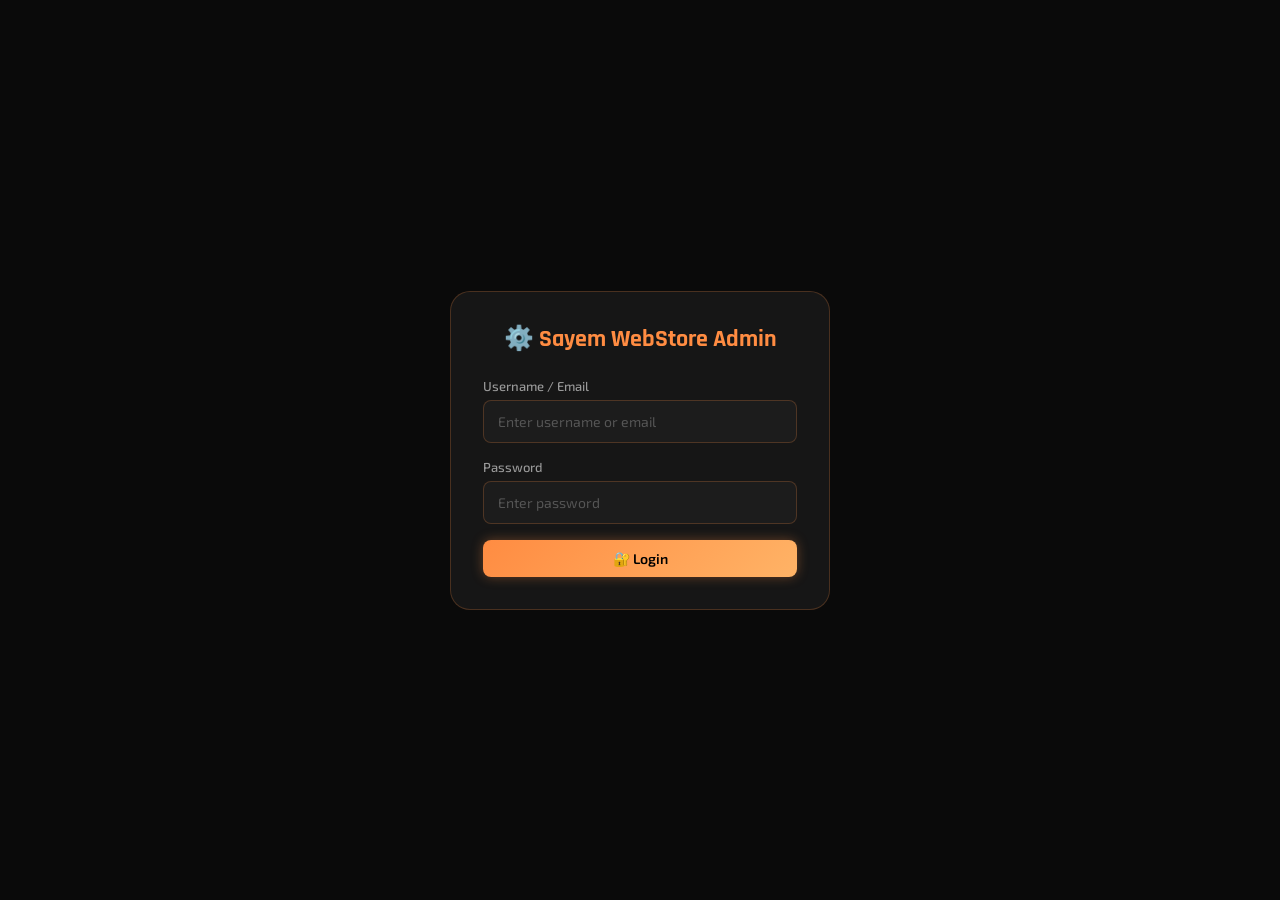
==== admin/index.html @ 760d83c1 "feat(admin): add app publish and featured controls plus metadata fields" ====
<!DOCTYPE html>
<html lang="en">
<head>
  <meta charset="UTF-8">
  <meta name="viewport" content="width=device-width, initial-scale=1.0, viewport-fit=cover">
  <title>Sayem WebStore • Admin Panel</title>
  <meta name="robots" content="noindex, nofollow">
  <link href="https://fonts.googleapis.com/css2?family=Rajdhani:wght@400;500;600;700&family=Exo+2:wght@300;400;500;600;700;800&display=swap" rel="stylesheet">
  <style>
    :root {
      --orange: #FF8C42; --orange-light: #FFB366; --orange-glow: rgba(255,140,66,0.35); --orange-dim: rgba(255,160,66,0.12);
      --black: #0a0a0a; --dark: #111111; --card: #161616; --card2: #1c1c1c; --border: rgba(255,140,66,0.22);
      --text: #f0f0f0; --text-dim: #999; --glass: rgba(255,255,255,0.04);
    }
    * { margin:0; padding:0; box-sizing:border-box; }
    body { font-family: 'Exo 2', sans-serif; background: var(--black); color: var(--text); min-height: 100vh; }
    .hidden { display: none !important; }
    .btn { display: inline-flex; align-items: center; justify-content: center; gap: 8px; padding: 10px 20px; border: none; border-radius: 8px; font-family: 'Exo 2', sans-serif; font-weight: 600; font-size: 14px; cursor: pointer; transition: all .25s ease; }
    .btn-primary { background: linear-gradient(135deg, var(--orange), var(--orange-light)); color: #000; box-shadow: 0 0 12px var(--orange-glow); }
    .btn-primary:hover { transform: translateY(-2px); }
    .btn-outline { background: transparent; color: var(--orange); border: 1.5px solid var(--orange); }
    .btn-outline:hover { background: var(--orange-dim); }
    .btn-danger { background: rgba(255,60,60,0.12); color: #ff6b6b; border: 1px solid rgba(255,60,60,0.3); }
    .btn-danger:hover { background: rgba(255,60,60,0.22); }
    .btn-warning { background: rgba(255,200,50,0.15); color: #ffc832; border: 1px solid rgba(255,200,50,0.35); }
    .btn-warning:hover { background: rgba(255,200,50,0.25); }
    .btn-success { background: rgba(34,197,94,0.15); color: #22c55e; border: 1px solid rgba(34,197,94,0.35); }
    .btn-success:hover { background: rgba(34,197,94,0.25); }
    .btn-sm { padding: 6px 12px; font-size: 12px; }
    .btn-xs { padding: 4px 10px; font-size: 11px; border-radius: 6px; }
    .input-group { display: flex; flex-direction: column; gap: 6px; margin-bottom: 16px; }
    .input-group label { font-size: 13px; color: var(--text-dim); font-weight: 500; }
    .input-group input, .input-group select, .input-group textarea {
      background: var(--card2); border: 1.5px solid var(--border); color: var(--text);
      padding: 12px 14px; border-radius: 8px; font-family: 'Exo 2', sans-serif; font-size: 14px;
      outline: none; width: 100%;
    }
    .input-group input::placeholder, .input-group textarea::placeholder { color: #555; }
    .input-group input:focus, .input-group select:focus, .input-group textarea:focus { border-color: var(--orange); }
    .input-group textarea { font-family: monospace; font-size: 12px; }
    #toast { position: fixed; bottom: 24px; left: 50%; transform: translateX(-50%) translateY(80px); background: var(--card); border: 1px solid var(--border); color: var(--text); padding: 12px 24px; border-radius: 99px; font-size: 14px; z-index: 9999; transition: all .3s ease; white-space: nowrap; pointer-events: none; }
    #toast.show { transform: translateX(-50%) translateY(0); }
    #toast.success { border-color: #4ade80; color: #4ade80; }
    #toast.error { border-color: #f87171; color: #f87171; }
    .header { position: sticky; top: 0; z-index: 100; background: rgba(10,10,10,0.85); backdrop-filter: blur(16px); border-bottom: 1px solid var(--border); padding: 0 20px; height: 60px; display: flex; align-items: center; justify-content: space-between; gap: 10px; }
    .header-logo { display: flex; align-items: center; gap: 10px; font-family: 'Rajdhani', sans-serif; font-size: 20px; font-weight: 700; color: var(--orange); }
    .header-actions { display: flex; gap: 8px; align-items: center; }
    .admin-container { max-width: 1200px; margin: 0 auto; padding: 20px 16px 60px; }
    .admin-header { background: linear-gradient(135deg, rgba(255,140,66,0.15), rgba(255,140,66,0.05)); border: 1px solid var(--border); border-radius: 12px; padding: 20px; margin-bottom: 20px; }
    .admin-stats { display: grid; grid-template-columns: repeat(4, minmax(0, 1fr)); gap: 12px; margin-top: 12px; }
    @media(max-width:900px){ .admin-stats { grid-template-columns: repeat(2, minmax(0, 1fr)); } }
    .stat-card { background: var(--card2); border-radius: 8px; padding: 12px 14px; text-align: center; min-width: 0; border: 1px solid transparent; }
    .stat-card.stat-highlight { border-color: var(--orange); background: linear-gradient(135deg, rgba(255,140,66,0.18), rgba(255,140,66,0.06)); }
    .stat-number { font-size: 24px; font-weight: 700; color: var(--orange); }
    .stat-label { font-size: 11px; color: var(--text-dim); }
    .admin-tabs { display: flex; gap: 6px; margin-bottom: 20px; flex-wrap: wrap; background: var(--card); padding: 6px; border-radius: 10px; border: 1px solid var(--border); }
    .admin-tab { padding: 8px 16px; background: transparent; border: none; color: var(--text-dim); border-radius: 8px; cursor: pointer; font-size: 13px; font-weight: 500; transition: all .2s; font-family: 'Exo 2', sans-serif; }
    .admin-tab.active { background: var(--orange); color: #000; }
    .admin-panel { display: none; }
    .admin-panel.active { display: block; }
    .dashboard-grid { display: grid; grid-template-columns: minmax(0, 1fr) minmax(0, 1fr); gap: 16px; }
    .dashboard-grid .span-2 { grid-column: 1 / -1; }
    @media(max-width:768px){ .dashboard-grid { grid-template-columns: 1fr; } }
    .dash-card { background: var(--card); border: 1px solid var(--border); border-radius: 12px; padding: 16px; }
    .dash-card-title { font-weight: 700; font-size: 14px; margin-bottom: 12px; display: flex; align-items: center; justify-content: space-between; color: var(--orange); flex-wrap: wrap; gap: 8px; }
    .visitor-list, .activity-list { display: flex; flex-direction: column; gap: 8px; max-height: 350px; overflow-y: auto; }
    .visitor-item, .activity-item { display: flex; align-items: center; justify-content: space-between; padding: 10px 12px; background: var(--card2); border-radius: 8px; border: 1px solid rgba(255,255,255,0.05); font-size: 13px; cursor: pointer; transition: all .2s; }
    .visitor-item:hover { background: var(--orange-dim); border-color: var(--orange); }
    .visitor-info, .activity-info { display: flex; align-items: center; gap: 8px; flex: 1; min-width: 0; flex-wrap: wrap; }
    .visitor-name { font-weight: 600; font-size: 13px; }
    .visitor-detail { color: var(--text-dim); font-size: 11px; }
    .visitor-time { font-size: 10px; color: var(--text-dim); white-space: nowrap; }
    .badge { padding: 2px 8px; border-radius: 10px; font-size: 10px; font-weight: 600; }
    .badge.user { background: var(--orange-dim); color: var(--orange); }
    .badge.guest { background: #333; color: #aaa; }
    .overlay { position: fixed; inset: 0; background: rgba(0,0,0,0.85); backdrop-filter: blur(8px); z-index: 500; display: flex; align-items: center; justify-content: center; padding: 20px; }
    .overlay.hidden { display: none !important; }
    .modal { background: var(--card); border: 1px solid var(--border); border-radius: 16px; padding: 28px; width: 100%; max-width: 650px; max-height: 90vh; overflow-y: auto; box-shadow: 0 4px 32px rgba(0,0,0,0.8); }
    .modal-header { display: flex; justify-content: space-between; align-items: center; margin-bottom: 20px; flex-wrap: wrap; gap: 10px; }
    .modal-title { font-family: 'Rajdhani', sans-serif; font-size: 20px; font-weight: 700; color: var(--orange); }
    .modal-close-btn { background: var(--glass); border: 1px solid rgba(255,255,255,0.08); color: var(--text-dim); width: 32px; height: 32px; border-radius: 50%; cursor: pointer; font-size: 16px; display: flex; align-items: center; justify-content: center; flex-shrink: 0; }
    .detail-row { display: flex; justify-content: space-between; padding: 8px 0; border-bottom: 1px solid rgba(255,255,255,0.05); font-size: 13px; }
    .detail-label { color: var(--text-dim); min-width: 120px; }
    .detail-value { font-weight: 500; text-align: right; word-break: break-all; }
    .history-timeline { position: relative; padding-left: 20px; }
    .history-timeline::before { content: ''; position: absolute; left: 6px; top: 0; bottom: 0; width: 2px; background: var(--border); }
    .history-item { position: relative; padding: 10px 0 10px 20px; border-bottom: 1px solid rgba(255,255,255,0.03); }
    .history-item::before { content: ''; position: absolute; left: -17px; top: 16px; width: 8px; height: 8px; border-radius: 50%; background: var(--orange); }
    .history-time { font-size: 11px; color: var(--orange); font-weight: 600; margin-bottom: 4px; }
    .history-details { display: flex; flex-wrap: wrap; gap: 6px; }
    .history-badge { font-size: 9px; padding: 2px 6px; border-radius: 4px; background: var(--card2); color: var(--text-dim); border: 1px solid rgba(255,255,255,0.05); }
    .confirm-overlay { position: fixed; inset: 0; background: rgba(0,0,0,0.9); z-index: 9999; display: flex; align-items: center; justify-content: center; padding: 20px; }
    .confirm-overlay.hidden { display: none !important; }
    .confirm-box { background: var(--card); border: 1px solid var(--border); border-radius: 16px; padding: 28px; max-width: 400px; width: 90%; text-align: center; }
    .spinner { width: 32px; height: 32px; border: 3px solid var(--border); border-top-color: var(--orange); border-radius: 50%; animation: spin .8s linear infinite; margin: 20px auto; }
    @keyframes spin { to { transform: rotate(360deg); } }
    .login-container { display: flex; align-items: center; justify-content: center; min-height: 100vh; padding: 20px; }
    .login-box { background: var(--card); border: 1px solid var(--border); border-radius: 20px; padding: 32px; width: 100%; max-width: 380px; }
    .login-logo { text-align: center; margin-bottom: 24px; font-family: 'Rajdhani', sans-serif; font-size: 24px; font-weight: 700; color: var(--orange); }
    ::-webkit-scrollbar { width: 4px; } ::-webkit-scrollbar-track { background: var(--dark); } ::-webkit-scrollbar-thumb { background: var(--orange); border-radius: 4px; }

    /* ---------- Ads Manager ---------- */
    .ad-card-admin { background: var(--card); border: 1px solid var(--border); border-radius: 12px; padding: 16px; margin-bottom: 12px; }
    .ad-card-head { display: flex; align-items: center; justify-content: space-between; gap: 10px; flex-wrap: wrap; }
    .ad-name { font-weight: 700; font-size: 15px; display: flex; align-items: center; gap: 8px; flex-wrap: wrap; }
    .ad-status { font-size: 10px; padding: 2px 10px; border-radius: 99px; font-weight: 700; }
    .ad-status.on { background: rgba(34,197,94,0.15); color: #22c55e; border: 1px solid rgba(34,197,94,0.35); }
    .ad-status.off { background: rgba(255,100,100,0.12); color: #f87171; border: 1px solid rgba(255,100,100,0.3); }
    .ad-meta { font-size: 11px; color: var(--text-dim); margin-top: 4px; }
    .ad-code-preview { background: var(--black); border: 1px solid rgba(255,255,255,0.07); border-radius: 8px; padding: 10px 12px; font-family: monospace; font-size: 11px; color: #7dd3a6; word-break: break-all; margin-top: 10px; max-height: 84px; overflow-y: auto; white-space: pre-wrap; }
    .ad-actions { display: flex; gap: 6px; flex-wrap: wrap; margin-top: 12px; }
    .slot-chips { display: flex; gap: 6px; flex-wrap: wrap; margin-top: 8px; }
    .slot-chip { font-size: 10px; padding: 3px 10px; border-radius: 99px; background: var(--orange-dim); color: var(--orange); border: 1px solid var(--border); font-weight: 600; }
    .slot-pick-grid { display: grid; grid-template-columns: repeat(2, minmax(0, 1fr)); gap: 8px; margin-bottom: 14px; }
    @media(max-width:640px){ .slot-pick-grid { grid-template-columns: 1fr; } }
    .slot-pick { display: flex; gap: 10px; align-items: flex-start; background: var(--card2); border: 1.5px solid var(--border); border-radius: 8px; padding: 10px 12px; cursor: pointer; transition: all .2s; }
    .slot-pick:hover { border-color: var(--orange); }
    .slot-pick input { margin-top: 3px; accent-color: var(--orange); width: 16px; height: 16px; flex-shrink: 0; }
    .slot-pick-name { font-size: 13px; font-weight: 600; }
    .slot-pick-desc { font-size: 11px; color: var(--text-dim); }
    .switch { position: relative; display: inline-block; width: 42px; height: 22px; flex-shrink: 0; }
    .switch input { opacity: 0; width: 0; height: 0; }
    .switch .track { position: absolute; cursor: pointer; inset: 0; background: #333; border: 1px solid rgba(255,255,255,0.12); border-radius: 99px; transition: .2s; }
    .switch .track::before { content: ''; position: absolute; width: 16px; height: 16px; left: 2px; top: 2px; background: #888; border-radius: 50%; transition: .2s; }
    .switch input:checked + .track { background: rgba(34,197,94,0.25); border-color: rgba(34,197,94,0.5); }
    .switch input:checked + .track::before { transform: translateX(20px); background: #22c55e; }
    .impressions-badge { font-size: 11px; color: var(--text); background: var(--card2); border: 1px solid var(--border); padding: 3px 10px; border-radius: 99px; font-weight: 700; }
    .impressions-badge b { color: var(--orange); }
    .slot-stats-grid { display: grid; grid-template-columns: repeat(auto-fill, minmax(min(150px, 100%), 1fr)); gap: 8px; }
    .slot-stat { background: var(--card2); border: 1px solid rgba(255,255,255,0.05); border-radius: 8px; padding: 8px 12px; font-size: 11px; color: var(--text-dim); }
    .slot-stat b { display: block; font-size: 16px; color: var(--orange); }
    .note-box { background: var(--card2); border: 1px dashed var(--border); border-radius: 8px; padding: 10px 14px; font-size: 12px; color: var(--text-dim); line-height: 1.6; }

    /* ===== v4.1 — Users table, traffic sources, acquisition details ===== */
    .user-filters { display:flex; gap:8px; flex-wrap:wrap; margin-bottom:14px; align-items:center; }
    .user-filters input, .user-filters select { min-width:0; max-width:100%; }
    .traffic-grid > * { min-width:0; overflow-x:auto; }
    .traffic-table { width:100%; border-collapse:collapse; }
    .user-row { min-width:0; }
    .user-row .src-badge, .user-row .campaign-badge, .user-row .user-name { max-width:100%; overflow:hidden; text-overflow:ellipsis; white-space:nowrap; }
    #genLinkOutput { overflow-wrap:anywhere; word-break:break-all; max-width:100%; }
    .acq-grid > div { min-width:0; overflow-wrap:anywhere; }
    input, select, textarea { min-width:0; max-width:100%; }
    .admin-tabs { overflow-x:auto; flex-wrap:nowrap; scrollbar-width:thin; }
    @media(max-width:640px){ .admin-tabs { flex-wrap:wrap; } }
    .user-filters input[type=text] { flex:1 1 220px; background:var(--card2); border:1.5px solid var(--border); color:var(--text); padding:9px 12px; border-radius:8px; font-family:'Exo 2',sans-serif; font-size:13px; outline:none; min-width:0; }
    .user-filters input[type=text]:focus { border-color:var(--orange); }
    .user-filters select { background:var(--card2); border:1.5px solid var(--border); color:var(--text); padding:9px 10px; border-radius:8px; font-size:13px; outline:none; max-width:200px; font-family:'Exo 2',sans-serif; }
    .user-filter-count { font-size:12px; color:var(--text-dim); width:100%; }
    .user-row { background:var(--card); border:1px solid var(--border); border-radius:8px; padding:12px; display:flex; align-items:center; gap:12px; margin-bottom:8px; flex-wrap:wrap; }
    .user-row-main { flex:1; min-width:180px; }
    .user-meta { font-size:11px; color:var(--text-dim); margin-top:4px; display:flex; gap:6px; flex-wrap:wrap; align-items:center; }
    .src-badge { display:inline-block; font-size:10px; padding:2px 8px; border-radius:99px; border:1px solid var(--border); background:var(--orange-dim); color:var(--orange); font-weight:600; }
    .src-badge.dim { background:var(--card2); color:var(--text-dim); border-color:rgba(255,255,255,0.08); }
    .traffic-head { display:flex; justify-content:space-between; align-items:center; gap:10px; flex-wrap:wrap; margin-bottom:16px; }
    .traffic-range { display:flex; gap:8px; align-items:center; flex-wrap:wrap; }
    .traffic-range select, .traffic-range input[type=date] { background:var(--card2); border:1.5px solid var(--border); color:var(--text); padding:8px 10px; border-radius:8px; font-size:13px; outline:none; font-family:'Exo 2',sans-serif; }
    .traffic-grid { display:grid; grid-template-columns:minmax(0,1fr) minmax(0,1fr); gap:14px; margin-top:14px; }
    @media(max-width:900px){ .traffic-grid { grid-template-columns:1fr; } }
    .traffic-table { width:100%; border-collapse:collapse; font-size:13px; }
    .traffic-table th { text-align:left; font-size:11px; color:var(--text-dim); font-weight:600; padding:6px 8px; border-bottom:1px solid var(--border); }
    .traffic-table td { padding:8px; border-bottom:1px solid rgba(255,255,255,0.05); }
    .traffic-row { cursor:pointer; }
    .traffic-row:hover td { background:var(--orange-dim); }
    .traffic-count { color:var(--orange); font-weight:700; text-align:right; }
    .traffic-empty { color:var(--text-dim); font-size:13px; padding:14px; text-align:center; }
    .acq-grid { display:grid; grid-template-columns:minmax(0,1fr) minmax(0,1fr); gap:8px; }
    @media(max-width:640px){ .acq-grid { grid-template-columns:1fr; } .user-filters select { max-width:none; flex:1 1 140px; } }
    .acq-item { background:var(--card2); border:1px solid var(--border); border-radius:8px; padding:8px 10px; min-width:0; }
    .acq-label { font-size:10px; color:var(--text-dim); text-transform:uppercase; letter-spacing:.4px; }
    .acq-value { font-size:13px; font-weight:600; margin-top:2px; word-break:break-word; }
    .section-sub { font-size:12px; color:var(--orange); font-weight:700; margin:16px 0 8px; text-transform:uppercase; letter-spacing:.4px; }
    .gen-output { background:var(--card2); border:1px solid var(--border); border-radius:8px; padding:10px; font-family:monospace; font-size:12px; word-break:break-all; color:#4ade80; min-height:38px; margin:10px 0; }
    .gen-grid { display:grid; grid-template-columns:minmax(0,1fr) minmax(0,1fr); gap:10px; }
    .form-cols-2 { display:grid; grid-template-columns:repeat(2, minmax(0,1fr)); gap:10px; }
    .form-cols-3 { display:grid; grid-template-columns:repeat(3, minmax(0,1fr)); gap:10px; }
    @media(max-width:640px){ .form-cols-2, .form-cols-3 { grid-template-columns:minmax(0,1fr); } }
    @media(max-width:640px){ .gen-grid { grid-template-columns:1fr; } }
    .gen-hint { font-size:11px; color:var(--text-dim); margin-top:4px; }
  </style>
</head>
<body>

<div id="toast"></div>

<!-- CONFIRMATION DIALOG -->
<div class="confirm-overlay hidden" id="confirmOverlay">
  <div class="confirm-box">
    <div style="font-size:40px;margin-bottom:10px;">⚠️</div>
    <div style="font-weight:700;font-size:16px;margin-bottom:6px;" id="confirmTitle">Confirm</div>
    <div style="color:var(--text-dim);font-size:13px;" id="confirmMsg">Are you sure?</div>
    <div style="display:flex;gap:10px;margin-top:20px;justify-content:center;">
      <button class="btn btn-outline btn-sm" id="btnConfirmCancel">Cancel</button>
      <button class="btn btn-danger btn-sm" id="confirmYesBtn">Yes, Delete</button>
    </div>
  </div>
</div>

<!-- LOGIN -->
<div id="loginPage" class="login-container">
  <div class="login-box">
    <div class="login-logo">⚙️ Sayem WebStore Admin</div>
    <div class="input-group">
      <label>Username / Email</label>
      <input type="text" id="adminUser" placeholder="Enter username or email">
    </div>
    <div class="input-group">
      <label>Password</label>
      <input type="password" id="adminPass" placeholder="Enter password" onkeydown="if(event.key==='Enter')doAdminLogin()">
    </div>
    <button class="btn btn-primary" style="width:100%;" id="btnLogin">🔐 Login</button>
  </div>
</div>

<!-- DASHBOARD -->
<div id="adminDashboard" style="display:none;">
  <header class="header">
    <div class="header-logo">⚙️ Sayem WebStore Admin</div>
    <div class="header-actions">
      <a class="btn btn-outline btn-sm" href="../" target="_blank" rel="noopener" style="text-decoration:none;">🌐 View Website</a>
      <button class="btn btn-outline btn-sm" id="btnLogout">🚪 Logout</button>
    </div>
  </header>
  <div class="admin-container">
    <div class="admin-header">
      <div style="font-family:'Rajdhani',sans-serif;font-size:20px;font-weight:700;">Dashboard</div>
      <div class="admin-stats">
        <div class="stat-card"><div class="stat-number" id="totalUsers">0</div><div class="stat-label">Users</div></div>
        <div class="stat-card"><div class="stat-number" id="totalApps">0</div><div class="stat-label">Apps</div></div>
        <div class="stat-card"><div class="stat-number" id="totalReports">0</div><div class="stat-label">Reports</div></div>
        <div class="stat-card"><div class="stat-number" id="totalVisitors">0</div><div class="stat-label">Visitors</div></div>
        <div class="stat-card"><div class="stat-number" id="totalDownloads">0</div><div class="stat-label">Downloads</div></div>
        <div class="stat-card"><div class="stat-number" id="totalReviews">0</div><div class="stat-label">Reviews</div></div>
        <div class="stat-card stat-highlight"><div class="stat-number" id="totalImpressions">0</div><div class="stat-label">🎯 Total Ad Impressions</div></div>
        <div class="stat-card"><div class="stat-number" id="todayImpressions">0</div><div class="stat-label">Impressions Today</div></div>
      </div>
    </div>

    <div class="admin-tabs" id="adminTabs">
      <button class="admin-tab active" data-panel="dashboard">📊 Dashboard</button>
      <button class="admin-tab" data-panel="addApp">➕ Add App</button>
      <button class="admin-tab" data-panel="appsList">📋 Apps</button>
      <button class="admin-tab" data-panel="usersList">👥 Users</button>
      <button class="admin-tab" data-panel="reportsPanel">📊 Reports</button>
      <button class="admin-tab" data-panel="trafficPanel">📈 Traffic Sources</button>
      <button class="admin-tab" data-panel="adsPanel">🎯 Ads Manager</button>
      <button class="admin-tab" data-panel="settings">⚙️ Settings</button>
    </div>

    <div class="admin-panel active" id="dashboard">
      <div class="dashboard-grid">
        <div class="dash-card">
          <div class="dash-card-title">
            <span>👥 Legacy device archive (read-only)</span>
            <button class="btn btn-warning btn-xs" id="btnClearAllVisitors">🗑 Clear All</button>
          </div>
          <div style="font-size:11px;color:var(--text-dim);padding:8px 10px;border:1px dashed var(--border);border-radius:8px;margin-bottom:10px;">
            ⚠️ Per-device visit tracking (IP, user-agent, hardware, battery) was <strong>discontinued</strong>. The rows below are legacy records collected before that change; identifying fields are hidden here. Use <strong>Clear All</strong> to purge them permanently. Live traffic insight is in the <strong>Traffic</strong> tab (anonymous aggregates only).
          </div>
          <div class="visitor-list" id="visitorListContainer"><div class="spinner"></div></div>
        </div>
        <div class="dash-card">
          <div class="dash-card-title">
            <span>📋 Activity Log</span>
            <div style="display:flex;gap:6px;flex-wrap:wrap;">
              <button class="btn btn-outline btn-xs" id="btnExportBackup">💾 Export Backup</button>
              <button class="btn btn-warning btn-xs" id="btnClearAllActivity">🗑 Clear All</button>
            </div>
          </div>
          <div class="activity-list" id="activityLogContainer"><div class="spinner"></div></div>
        </div>
        <div class="dash-card span-2">
          <div class="dash-card-title"><span>🎯 Ad Impressions — per ad</span><button class="btn btn-outline btn-xs" onclick="loadAdsPanel();showPanel('adsPanel');">Open Ads Manager →</button></div>
          <div id="adLeadersContainer"><div class="spinner"></div></div>
        </div>
      </div>
    </div>

    <div class="admin-panel" id="addApp">
      <div style="background:var(--card);border:1px solid var(--border);border-radius:12px;padding:18px;">
        <div style="font-weight:700;font-size:16px;margin-bottom:14px;">➕ Add App</div>
        <div class="form-cols-2">
          <div class="input-group" style="margin-bottom:10px;"><label>Name *</label><input id="aName" placeholder="App name"></div>
          <div class="input-group" style="margin-bottom:10px;"><label>Category</label>
            <select id="aCategory">
              <option>Social</option><option>Games</option><option>Tools</option>
              <option>Entertainment</option><option>Other</option>
            </select>
          </div>
        </div>
        <div class="form-cols-2">
          <div class="input-group" style="margin-bottom:10px;"><label>Icon (Emoji)</label><input id="aIcon" value="📱" placeholder="📱"></div>
          <div class="input-group" style="margin-bottom:10px;"><label>Image URL</label><input id="aImageUrl" placeholder="https://example.com/image.png"></div>
        </div>
        <div class="input-group" style="margin-bottom:10px;"><label>Download Type</label><select id="aDownloadType" disabled><option value="direct" selected>Direct Download</option></select><div style="font-size:10px;color:var(--text-dim);margin-top:3px;">APK files are hosted by you on GitHub; the raw URL below is the actual download source.</div></div>
        <div class="input-group" style="margin-bottom:10px;"><label>Download URL (GitHub Raw APK)</label><input id="aLink" placeholder="https://raw.githubusercontent.com/md0331400/Sayem-WebStore/main/apps/myapp.apk"><div style="font-size:10px;color:var(--text-dim);margin-top:3px;">Direct file URL (GitHub Raw APK). The browser downloads straight from this URL — no server proxy.</div></div>
        <div style="font-size:12px;color:var(--text-dim);margin-bottom:8px;font-weight:600;">📦 Version Info (optional — used for app update checking &amp; SEO)</div>
        <div class="form-cols-3">
          <div class="input-group" style="margin-bottom:10px;"><label>Version Name</label><input id="aVersionName" placeholder="2.5.1"></div>
          <div class="input-group" style="margin-bottom:10px;"><label>Version Code</label><input id="aVersionCode" type="number" min="0" step="1" placeholder="25"></div>
          <div class="input-group" style="margin-bottom:10px;"><label>Package Name</label><input id="aPackageName" placeholder="com.example.app"></div>
        </div>
        <div class="input-group" style="margin-bottom:10px;"><label>Description *</label><textarea id="aDesc" rows="2" placeholder="Describe the app..."></textarea></div>
        <div class="form-cols-2">
          <div class="input-group" style="margin-bottom:10px;"><label>Developer</label><input id="aDeveloper" placeholder="Developer / Publisher"></div>
          <div class="input-group" style="margin-bottom:10px;"><label>File Size</label><input id="aFileSize" placeholder="25 MB"></div>
          <div class="input-group" style="margin-bottom:10px;"><label>Minimum Android</label><input id="aMinAndroid" placeholder="Android 8.0+"></div>
          <div class="input-group" style="margin-bottom:10px;"><label>Changelog</label><input id="aChangelog" placeholder="What's new in this version?"></div>
        </div>
        <div style="display:flex;gap:16px;flex-wrap:wrap;margin:4px 0 14px;">
          <label style="display:flex;align-items:center;gap:7px;"><input id="aPublished" type="checkbox" checked> Published</label>
          <label style="display:flex;align-items:center;gap:7px;"><input id="aFeatured" type="checkbox"> Featured in hero</label>
        </div>
        <div style="font-size:12px;color:var(--text-dim);margin-bottom:8px;font-weight:600;">📸 App Screenshots (optional)</div>
        <div class="form-cols-2">
          <div class="input-group" style="margin-bottom:8px;"><label>Screenshot 1</label><input id="aScreen1" placeholder="https://..."></div>
          <div class="input-group" style="margin-bottom:8px;"><label>Screenshot 2</label><input id="aScreen2" placeholder="https://..."></div>
          <div class="input-group" style="margin-bottom:8px;"><label>Screenshot 3</label><input id="aScreen3" placeholder="https://..."></div>
          <div class="input-group" style="margin-bottom:8px;"><label>Screenshot 4</label><input id="aScreen4" placeholder="https://..."></div>
          <div class="input-group" style="margin-bottom:8px;"><label>Screenshot 5</label><input id="aScreen5" placeholder="https://..."></div>
        </div>
        <button class="btn btn-primary btn-sm" id="btnAddApp">➕ Add App</button>
      </div>
    </div>

    <div class="admin-panel" id="appsList">
      <div style="font-weight:700;font-size:18px;margin-bottom:16px;">📋 Apps</div>
      <div id="adminAppsList"><div class="spinner"></div></div>
    </div>

    <div class="admin-panel" id="usersList">
      <div style="font-weight:700;font-size:18px;margin-bottom:16px;">👥 Users</div>
      <div class="user-filters">
        <input type="text" id="userSearchInput" placeholder="🔍 Search name, email, phone, source, campaign..." aria-label="Search users">
        <select id="userSourceFilter" aria-label="Filter by source">
          <option value="">All Sources</option>
          <optgroup label="Named sources">
            <option value="Google">Google</option>
            <option value="Facebook">Facebook</option>
            <option value="Instagram">Instagram</option>
            <option value="TikTok">TikTok</option>
            <option value="YouTube">YouTube</option>
            <option value="Telegram">Telegram</option>
            <option value="WhatsApp">WhatsApp</option>
            <option value="Messenger">Messenger</option>
          </optgroup>
          <optgroup label="Source types">
            <option value="Search">Search</option>
            <option value="Social">Social</option>
            <option value="Messaging">Messaging</option>
            <option value="Referral">Referral</option>
            <option value="Direct">Direct</option>
            <option value="Other">Other</option>
            <option value="Unknown">Unknown</option>
          </optgroup>
          <option value="__custom__">Other external domains</option>
          <option value="__none__">No data (legacy users)</option>
        </select>
        <select id="userCampaignFilter" aria-label="Filter by campaign"><option value="">All Campaigns</option></select>
        <button class="btn btn-outline btn-xs" id="btnClearUserFilters">✕ Clear</button>
        <span class="user-filter-count" id="userFilterCount"></span>
      </div>
      <div id="adminUsersList"><div class="spinner"></div></div>
    </div>

    <div class="admin-panel" id="reportsPanel">
      <div style="font-weight:700;font-size:18px;margin-bottom:16px;">📊 Reports</div>
      <div id="adminReportsList"><div class="spinner"></div></div>
    </div>

    <!-- ============ TRAFFIC SOURCES (signup attribution analytics) ============ -->
    <div class="admin-panel" id="trafficPanel">
      <div class="traffic-head">
        <div style="font-weight:700;font-size:18px;">📈 Traffic Sources</div>
        <div class="traffic-range">
          <select id="trafficRangeSelect" aria-label="Date range">
            <option value="all">All Time</option>
            <option value="today">Today</option>
            <option value="yesterday">Yesterday</option>
            <option value="7d">Last 7 Days</option>
            <option value="30d" selected>Last 30 Days</option>
            <option value="month">This Month</option>
            <option value="custom">Custom Range</option>
          </select>
          <input type="date" id="trafficFrom" class="hidden" aria-label="From date">
          <input type="date" id="trafficTo" class="hidden" aria-label="To date">
        </div>
      </div>
      <div class="admin-stats" id="trafficStatsGrid"><div class="traffic-empty">Loading…</div></div>
      <div class="traffic-grid">
        <div class="dash-card">
          <div class="dash-card-title"><span>🌐 Signups by Source</span><span style="font-size:11px;color:var(--text-dim);font-weight:400;">click a row → view users</span></div>
          <div id="trafficSourceTable"><div class="spinner"></div></div>
        </div>
        <div class="dash-card">
          <div class="dash-card-title"><span>🎯 Signups by Campaign (utm_campaign)</span></div>
          <div id="trafficCampaignTable"><div class="spinner"></div></div>
        </div>
        <div class="dash-card">
          <div class="dash-card-title"><span>🗣️ "How did you hear about us?" answers</span></div>
          <div id="trafficAnswerTable"><div class="spinner"></div></div>
        </div>
        <div class="dash-card">
          <div class="dash-card-title"><span>📊 Visitor → Signup conversion</span><span style="font-size:11px;color:var(--text-dim);font-weight:400;">anonymous aggregate sessions · no identities</span></div>
          <div id="trafficConvTable"><div class="spinner"></div></div>
        </div>
        <div class="dash-card">
          <div class="dash-card-title"><span>🛬 Landing pages (aggregate visits)</span></div>
          <div id="trafficLandingTable"><div class="spinner"></div></div>
        </div>
        <div class="dash-card">
          <div class="dash-card-title"><span>🔗 Campaign Link Generator</span></div>
          <div class="input-group" style="margin-bottom:10px;"><label>Destination (path on Sayem WebStore)</label><input id="genDest" value="/" placeholder="/ or /apps or /app/some-app"><div class="gen-hint">Relative paths only — links always point to https://sayemwebstore.vercel.app</div></div>
          <div class="gen-grid">
            <div class="input-group" style="margin-bottom:10px;"><label>utm_source *</label><input id="genSource" placeholder="facebook"></div>
            <div class="input-group" style="margin-bottom:10px;"><label>utm_medium</label><input id="genMedium" placeholder="social"></div>
            <div class="input-group" style="margin-bottom:10px;"><label>utm_campaign</label><input id="genCampaign" placeholder="app_launch"></div>
            <div class="input-group" style="margin-bottom:10px;"><label>utm_content</label><input id="genContent" placeholder="hero_banner"></div>
            <div class="input-group" style="margin-bottom:10px;"><label>utm_term</label><input id="genTerm" placeholder="free apps"></div>
          </div>
          <div class="gen-output" id="genLinkOutput">Fill utm_source to generate a tracking link…</div>
          <div style="display:flex;gap:8px;flex-wrap:wrap;">
            <button class="btn btn-outline btn-sm" id="btnGenerateCampaignLink">🔗 Generate</button>
            <button class="btn btn-primary btn-sm" id="btnCopyCampaignLink">📋 Copy</button>
          </div>
        </div>
      </div>
    </div>

    <!-- ============ ADS MANAGER ============ -->
    <div class="admin-panel" id="adsPanel">
      <div style="font-weight:700;font-size:18px;margin-bottom:16px;">🎯 Ads Manager</div>

      <div class="dash-card" style="margin-bottom:16px;">
        <div class="dash-card-title"><span>📈 Impressions Overview</span>
          <button class="btn btn-outline btn-xs" id="btnRefreshAds">🔄 Refresh</button>
        </div>
        <div class="admin-stats" style="margin-top:0;">
          <div class="stat-card stat-highlight"><div class="stat-number" id="adsTotalImpressions">0</div><div class="stat-label">Total Impressions</div></div>
          <div class="stat-card"><div class="stat-number" id="adsTodayImpressions">0</div><div class="stat-label">Today</div></div>
          <div class="stat-card"><div class="stat-number" id="adsActiveCount">0</div><div class="stat-label">Active Ads</div></div>
        </div>
        <div style="margin-top:14px;">
          <div style="font-size:12px;color:var(--text-dim);font-weight:600;margin-bottom:8px;">📍 Impressions per placement</div>
          <div class="slot-stats-grid" id="slotStatsGrid"></div>
        </div>
      </div>

      <div class="dash-card" style="margin-bottom:16px;">
        <div class="dash-card-title"><span>⚙️ Placement Rules</span></div>
        <div style="display:flex;gap:12px;align-items:flex-end;flex-wrap:wrap;">
          <div class="input-group" style="margin-bottom:0;max-width:280px;">
            <label>Max ads per slot (এক জায়গায় সর্বোচ্চ কতগুলো ad বসবে)</label>
            <select id="maxPerSlotSelect">
              <option value="1">1 ad per slot</option>
              <option value="2" selected>2 ads per slot</option>
              <option value="3">3 ads per slot</option>
            </select>
          </div>
          <button class="btn btn-primary btn-sm" id="btnSaveMaxPerSlot" style="margin-bottom:2px;">💾 Save Rule</button>
        </div>
      </div>

      <div class="dash-card" style="margin-bottom:16px;">
        <div class="dash-card-title"><span>➕ Add New Ad</span></div>
        <div class="input-group"><label>Ad Name (শুধু আপনার চেনার জন্য)</label><input id="newAdName" placeholder="e.g. Social Bar / Banner 728x90"></div>
        <div class="input-group">
          <label>Ad Code (ad network এর দেওয়া full code এখানে paste করুন)</label>
          <textarea id="newAdCode" rows="4" placeholder="&lt;script src=&quot;https://example.com/ad.js&quot;&gt;&lt;/script&gt;"></textarea>
        </div>
        <div style="font-size:12px;color:var(--text-dim);font-weight:600;margin-bottom:8px;">📍 কোথায় কোথায় এই ad বসবে — placements সিলেক্ট করুন:</div>
        <div class="slot-pick-grid" id="newAdSlots"></div>
        <button class="btn btn-primary btn-sm" id="btnAddAd">➕ Add Ad</button>
      </div>

      <div class="note-box" style="margin-bottom:16px;">
        💡 <b>Tips:</b> প্রতিটি ad এর পাশে switch দিয়ে চাইলে ad টা temporarily off রাখতে পারবেন (delete না করেই)।
        <b>Floating / Social Bar</b> placement টা পুরো website এ চলে — social bar, popunder বা sticky ad এর জন্য।
        Code change করলে ✏️ Edit এ click করুন। সব পরিবর্তন website এ সাথে সাথে live হয়ে যায়।
      </div>

      <div style="font-weight:700;font-size:15px;margin-bottom:10px;">📋 Your Ads</div>
      <div id="adminAdsList"><div class="spinner"></div></div>
    </div>

    <!-- ============ SETTINGS ============ -->
    <div class="admin-panel" id="settings">
      <div style="background:var(--card);border:1px solid var(--border);border-radius:12px;padding:24px;margin-bottom:20px;">
        <div style="font-weight:700;font-size:18px;margin-bottom:16px;">🔐 Admin Credentials</div>
        <div class="input-group"><label>Current Password</label><input type="password" id="currentAdminPass" placeholder="Enter current password"></div>
        <div class="input-group"><label>New Username</label><input id="newAdminUser" placeholder="Leave blank to keep current"></div>
        <div class="input-group"><label>New Password</label><input type="password" id="newAdminPass" placeholder="Leave blank to keep current"></div>
        <button class="btn btn-primary" id="btnUpdateAdmin">Update Credentials</button>
      </div>

      <div style="background:var(--card);border:1px solid var(--border);border-radius:12px;padding:24px;margin-bottom:20px;">
        <div style="font-weight:700;font-size:18px;margin-bottom:16px;">🌐 Website Settings</div>
        <div class="input-group"><label>Website Name</label><input id="websiteNameInput" value="Sayem WebStore" placeholder="Sayem WebStore"></div>
        <div class="input-group">
          <label>Website Logo Image URL</label>
          <input id="logoUrlInput" placeholder="https://example.com/logo.png" type="url">
          <div id="logoPreviewWrap" style="display:none;margin-top:8px;"><img id="logoPreview" style="max-width:72px;max-height:72px;border-radius:12px;border:1px solid var(--border);" src="" alt="Logo Preview"></div>
        </div>
        <button class="btn btn-primary" id="btnSaveSettings">💾 Save Settings</button>
      </div>

      <div style="background:var(--card);border:1px solid var(--border);border-radius:12px;padding:24px;">
        <div style="font-weight:700;font-size:18px;margin-bottom:10px;">📲 App Download</div>
        <div class="note-box">
          ✅ Website টা এখন সম্পূর্ণ <b>PWA</b> — user রা browser থেকেই "Install App" করে নিতে পারে।
          আলাদা APK download system remove করে দেওয়া হয়েছে, তাই এখানে আর কোনো APK link section নেই।
        </div>
      </div>
    </div>
  </div>
</div>

<!-- USER DETAIL MODAL -->
<div class="overlay hidden" id="userDetailOverlay">
  <div class="modal" style="max-width:700px;">
    <div class="modal-header">
      <span class="modal-title">👤 User Details</span>
      <button class="modal-close-btn" data-close="userDetailOverlay">✕</button>
    </div>
    <div id="userDetailContent"><div class="spinner"></div></div>
  </div>
</div>

<!-- EDIT APP MODAL -->
<div class="overlay hidden" id="editAppOverlay">
  <div class="modal">
    <div class="modal-header">
      <span class="modal-title">✏️ Edit App</span>
      <button class="modal-close-btn" data-close="editAppOverlay">✕</button>
    </div>
    <div id="editAppContent"></div>
  </div>
</div>

<!-- EDIT AD MODAL -->
<div class="overlay hidden" id="editAdOverlay">
  <div class="modal">
    <div class="modal-header">
      <span class="modal-title">✏️ Edit Ad</span>
      <button class="modal-close-btn" data-close="editAdOverlay">✕</button>
    </div>
    <div id="editAdContent"></div>
  </div>
</div>

<!-- VISITOR DETAIL MODAL -->
<div class="overlay hidden" id="visitorDetailOverlay">
  <div class="modal" style="max-width:700px;">
    <div class="modal-header">
      <span class="modal-title">👤 Visitor Details</span>
      <div style="display:flex;gap:6px;flex-wrap:wrap;">
        <button class="btn btn-warning btn-xs" id="btnClearHistory">🗑 Clear History</button>
        <button class="btn btn-danger btn-xs" id="btnDeleteVisitor">❌ Delete</button>
        <button class="modal-close-btn" data-close="visitorDetailOverlay">✕</button>
      </div>
    </div>
    <div id="visitorDetailContent"><div class="spinner"></div></div>
  </div>
</div>

<script type="module">
import{initializeApp}from"https://www.gstatic.com/firebasejs/10.12.0/firebase-app.js";
import{getDatabase,ref,push,set,get,remove,update}from"https://www.gstatic.com/firebasejs/10.12.0/firebase-database.js";
import{getAuth,createUserWithEmailAndPassword,signInWithEmailAndPassword,onAuthStateChanged,signOut}from"https://www.gstatic.com/firebasejs/10.12.0/firebase-auth.js";
const firebaseConfig={
  apiKey:"AIzaSyDo4VtvFjkHK_qPKw_8OvjWB3DF93m0_vE",
  authDomain:"samva-app-store.firebaseapp.com",
  databaseURL:"https://samva-app-store-default-rtdb.asia-southeast1.firebasedatabase.app",
  projectId:"samva-app-store",
  storageBucket:"samva-app-store.firebasestorage.app",
  messagingSenderId:"42570449631",
  appId:"1:42570449631:web:0c81be27dc888a97db9f6a"
};
const app=initializeApp(firebaseConfig);
const db=getDatabase(app);const auth=getAuth(app);
window._db=db;window._auth=auth;window._ref=ref;window._push=push;window._set=set;window._get=get;window._remove=remove;window._update=update;
window.dispatchEvent(new Event('firebaseReady'));
</script>

<script>
// ============ STATE ============
let firebaseReady = false, currentAdminKey = null, allVisitorsData = [], currentVisitorKey = null;
let confirmCallback = null;
let cachedAds = [], cachedAdStats = {};
let allUsersCache = null;
let analyticsCache = undefined;                     // [{key, ...user}] — single fetch reused by Users + Traffic
let userFilters = { q: '', source: '', campaign: '' };
let trafficRange = '30d';
let currentDetailUserKey = null;
const SITE_ORIGIN = 'https://sayemwebstore.vercel.app';

// ============ AD PLACEMENT MAP ============
const AD_SLOTS = [
  { id: 'home_top',      name: '🏠 Home · Top',            desc: 'Featured banner এর ঠিক নিচে' },
  { id: 'home_mid',      name: '🏠 Home · Middle',         desc: 'Featured Picks ও All Apps এর মাঝে' },
  { id: 'home_bottom',   name: '🏠 Home · Bottom',         desc: 'Footer এর ঠিক উপরে' },
  { id: 'games_top',     name: '🎮 Games Page · Top',      desc: 'Games পেজের শুরুতে' },
  { id: 'apps_top',      name: '📱 Apps Page · Top',       desc: 'Apps পেজের শুরুতে' },
  { id: 'detail_bottom', name: '📄 App Details · Bottom',  desc: 'App details পেজের একদম নিচে' },
  { id: 'floating',      name: '🎈 Floating / Social Bar', desc: 'পুরো সাইটে চলে — social bar / sticky / popunder এর জন্য' }
];

// পূর্বের hard-coded social bar ad — প্রথমবার Ads Manager খুললে এটা auto-seed হয়ে যাবে
const DEFAULT_AD = {
  name: 'Social Bar (effectivecpmnetwork)',
  code: '<script src="https://pl30953956.effectivecpmnetwork.com/6b/e0/7d/6be07d26bb1585e42fa3eafbebc5a187.js"><\/script>',
  placements: ['floating'],
  enabled: true
};

// ============ HELPERS ============
function toast(m, t = 'info') {
  const e = document.getElementById('toast');
  if (!e) return;
  e.textContent = m; e.className = 'show ' + t;
  clearTimeout(e._timeout);
  e._timeout = setTimeout(() => { if (e) e.className = ''; }, 2800);
}
function esc(s) {
  if (s === null || s === undefined) return '';
  return String(s)
    .replace(/&/g, '&amp;').replace(/</g, '&lt;').replace(/>/g, '&gt;')
    .replace(/"/g, '&quot;').replace(/'/g, '&#39;');
}
function formatNum(n) {
  n = Number(n) || 0;
  if (n >= 1e6) return (n / 1e6).toFixed(1) + 'M';
  if (n >= 1e3) return (n / 1e3).toFixed(1) + 'K';
  return String(n);
}
function getLocalDayKey() {
  const d = new Date();
  const pad = n => String(n).padStart(2, '0');
  return `${d.getFullYear()}${pad(d.getMonth() + 1)}${pad(d.getDate())}`;
}
function slotLabel(id) {
  const s = AD_SLOTS.find(x => x.id === id);
  return s ? s.name : id;
}

// ============ CONFIRM DIALOG ============
function showConfirm(title, msg, cb) {
  document.getElementById('confirmTitle').textContent = title;
  document.getElementById('confirmMsg').textContent = msg;
  confirmCallback = cb;
  document.getElementById('confirmOverlay').classList.remove('hidden');
}
function closeConfirm() {
  document.getElementById('confirmOverlay').classList.add('hidden');
  confirmCallback = null;
}
function executeConfirm() {
  if (confirmCallback) {
    const cb = confirmCallback;
    confirmCallback = null;
    closeConfirm();
    cb();
  }
}

// ============ MODAL ============
function closeModal(id) {
  const el = document.getElementById(id);
  if (el) el.classList.add('hidden');
}

// ============ ACTIVITY LOG ============
async function logActivity(action, detail = '') {
  if (!firebaseReady || !currentAdminKey) return;
  try {
    const newRef = window._push(window._ref(window._db, 'adminActivity'));
    await window._set(newRef, {
      action, detail, timestamp: Date.now(), adminKey: currentAdminKey
    });
    loadActivity();
  } catch (e) { console.error('Activity log error:', e); }
}

// ============ EVENT DELEGATION ============
document.addEventListener('click', function (e) {
  const target = e.target;
  const id = target.id;

  if (id === 'btnConfirmCancel' || target.closest('#btnConfirmCancel')) { closeConfirm(); return; }
  if (id === 'confirmYesBtn' || target.closest('#confirmYesBtn')) { executeConfirm(); return; }

  const closeBtn = target.closest('[data-close]');
  if (closeBtn) { closeModal(closeBtn.getAttribute('data-close')); return; }

  if (target.classList.contains('overlay')) { closeModal(target.id); return; }

  const tab = target.closest('.admin-tab');
  if (tab) {
    const panelId = tab.getAttribute('data-panel');
    if (panelId) showPanel(panelId);
    return;
  }

  const visitorItem = target.closest('.visitor-item');
  if (visitorItem) {
    const vk = visitorItem.getAttribute('data-visitor-key');
    if (vk) showVisitorDetail(vk);
    return;
  }

  if (id === 'btnClearHistory' || target.closest('#btnClearHistory')) {
    if (!currentVisitorKey) { toast('No visitor selected', 'error'); return; }
    showConfirm('Clear History?', 'Delete all visit history entries for this visitor?', async () => {
      try {
        await window._remove(window._ref(window._db, `visitors/${currentVisitorKey}/visitHistory`));
        toast('✅ History cleared!', 'success');
        await logActivity('🗑 Cleared Visitor History');
        showVisitorDetail(currentVisitorKey);
        loadVisitors();
        updateStats();
      } catch (e) { toast('Error: ' + e.message, 'error'); }
    });
    return;
  }

  if (id === 'btnDeleteVisitor' || target.closest('#btnDeleteVisitor')) {
    if (!currentVisitorKey) { toast('No visitor selected', 'error'); return; }
    showConfirm('Delete Visitor?', 'Permanently delete this visitor and all their data?', async () => {
      try {
        const oldKey = currentVisitorKey;
        await window._remove(window._ref(window._db, `visitors/${oldKey}`));
        toast('✅ Visitor deleted!', 'success');
        currentVisitorKey = null;
        closeModal('visitorDetailOverlay');
        await logActivity('🗑 Deleted Visitor', oldKey.substring(0, 12) + '...');
        loadVisitors();
        updateStats();
      } catch (e) { toast('Error: ' + e.message, 'error'); }
    });
    return;
  }

  if (id === 'btnClearAllVisitors' || target.closest('#btnClearAllVisitors')) {
    if (!firebaseReady) { toast('Not connected to server', 'error'); return; }
    showConfirm('Delete ALL Visitors?', 'This will permanently delete ALL visitor data!', async () => {
      try {
        await window._remove(window._ref(window._db, 'visitors'));
        toast('✅ All visitors deleted!', 'success');
        allVisitorsData = [];
        document.getElementById('totalVisitors').textContent = '0';
        loadVisitors();
        updateStats();
        await logActivity('🗑 Cleared ALL Visitors');
      } catch (e) { toast('Error: ' + e.message, 'error'); }
    });
    return;
  }

  if (id === 'btnClearAllActivity' || target.closest('#btnClearAllActivity')) {
    if (!firebaseReady) { toast('Not connected to server', 'error'); return; }
    showConfirm('Delete ALL Activity?', 'This will permanently delete ALL admin activity logs!', async () => {
      try {
        await window._remove(window._ref(window._db, 'adminActivity'));
        toast('✅ All activity deleted!', 'success');
        loadActivity();
      } catch (e) { toast('Error: ' + e.message, 'error'); }
    });
    return;
  }

  if (id === 'btnLogin' || target.closest('#btnLogin')) { doAdminLogin(); return; }
  if (id === 'btnLogout' || target.closest('#btnLogout')) { adminLogout(); return; }
  if (id === 'btnAddApp' || target.closest('#btnAddApp')) { addApp(); return; }
  if (id === 'btnUpdateAdmin' || target.closest('#btnUpdateAdmin')) { updateAdmin(); return; }
  if (id === 'btnSaveSettings' || target.closest('#btnSaveSettings')) { saveSettings(); return; }
  if (id === 'btnSaveEdit' || target.closest('#btnSaveEdit')) { saveEditApp(); return; }
  if (id.startsWith('pubAppBtn_')) { toggleAppPublished(id.replace('pubAppBtn_','')); return; }
  if (id.startsWith('featAppBtn_')) { toggleAppFeatured(id.replace('featAppBtn_','')); return; }
  if (id === 'btnExportBackup' || target.closest('#btnExportBackup')) { exportBackup(); return; }

  // ===== Ads Manager buttons =====
  if (id === 'btnAddAd' || target.closest('#btnAddAd')) { addAd(); return; }
  if (id === 'btnSaveEditAd' || target.closest('#btnSaveEditAd')) { saveEditAd(); return; }
  if (id === 'btnSaveMaxPerSlot' || target.closest('#btnSaveMaxPerSlot')) { saveMaxPerSlot(); return; }
  if (id === 'btnRefreshAds' || target.closest('#btnRefreshAds')) { loadAdsPanel(); updateStats(); toast('Refreshed', 'info'); return; }

  if (id.startsWith('editAdBtn_')) { openEditAd(id.replace('editAdBtn_', '')); return; }
  if (id.startsWith('delAdBtn_')) {
    const key = id.replace('delAdBtn_', '');
    showConfirm('Delete Ad?', 'This ad will stop showing on the website immediately.', () => deleteAd(key));
    return;
  }

  if (id.startsWith('editAppBtn_')) { openEditApp(id.replace('editAppBtn_', '')); return; }
  if (id.startsWith('delAppBtn_')) {
    const key = id.replace('delAppBtn_', '');
    showConfirm('Delete App?', 'This cannot be undone.', () => deleteApp(key));
    return;
  }
  if (id.startsWith('delUserBtn_')) {
    const key = id.replace('delUserBtn_', '');
    showConfirm('Delete User?', 'This cannot be undone.', () => deleteUser(key));
    return;
  }
  if (id.startsWith('delUserBtn2_')) {
    const key = id.replace('delUserBtn2_', '');
    showConfirm('Delete User?', 'This cannot be undone.', () => deleteUser(key));
    return;
  }
  if (id.startsWith('viewUserBtn_')) { showUserDetail(id.replace('viewUserBtn_', '')); return; }
  if (id === 'btnClearUserFilters' || target.closest('#btnClearUserFilters')) {
    userFilters = { q: '', source: '', campaign: '' };
    const q = document.getElementById('userSearchInput'); if (q) q.value = '';
    const sf = document.getElementById('userSourceFilter'); if (sf) sf.value = '';
    renderUsers();
    return;
  }
  if (id === 'btnGenerateCampaignLink' || target.closest('#btnGenerateCampaignLink')) { generateCampaignLink(); return; }
  if (id === 'btnCopyCampaignLink' || target.closest('#btnCopyCampaignLink')) { copyCampaignLink(); return; }

  const trafficRow = target.closest('.traffic-row');
  if (trafficRow) {
    const src = trafficRow.getAttribute('data-traffic-source');
    const camp = trafficRow.getAttribute('data-traffic-campaign');
    if (src) applySourceFilterFromTraffic(src);
    else if (camp) applyCampaignFilterFromTraffic(camp);
    return;
  }
  if (id.startsWith('delReportBtn_')) {
    const key = id.replace('delReportBtn_', '');
    showConfirm('Delete Report?', 'This cannot be undone.', () => deleteReport(key));
    return;
  }
});

// Ad enable/disable toggle (change event for switches)
document.addEventListener('change', function (e) {
  const t = e.target;
  if (t && t.matches('.ad-toggle')) {
    toggleAdEnabled(t.getAttribute('data-ad-key'), t.checked);
  }
  if (!t || !t.id) return;
  if (t.id === 'userSourceFilter') { userFilters.source = t.value; renderUsers(); }
  if (t.id === 'userCampaignFilter') { userFilters.campaign = t.value; renderUsers(); }
  if (t.id === 'trafficRangeSelect') {
    trafficRange = t.value;
    const from = document.getElementById('trafficFrom');
    const to = document.getElementById('trafficTo');
    if (from) from.classList.toggle('hidden', trafficRange !== 'custom');
    if (to) to.classList.toggle('hidden', trafficRange !== 'custom');
    renderTraffic();
  }
  if (t.id === 'trafficFrom' || t.id === 'trafficTo') renderTraffic();
});

// Live typing: user search + campaign link generator
let userSearchTimer = null;
document.addEventListener('input', function (e) {
  const t = e.target;
  if (!t || !t.id) return;
  if (t.id === 'userSearchInput') {
    clearTimeout(userSearchTimer);
    userSearchTimer = setTimeout(() => { userFilters.q = t.value || ''; renderUsers(); }, 180);
  }
  if (['genDest', 'genSource', 'genMedium', 'genCampaign', 'genContent', 'genTerm'].includes(t.id)) {
    generateCampaignLink();
  }
});

async function exportBackup() {,  if (!firebaseReady) { toast('Not connected to Firebase.', 'error'); return; },  try {,    const results = await Promise.all([,      window._get(window._ref(window._db,'apps')), window._get(window._ref(window._db,'users')),,      window._get(window._ref(window._db,'settings')), window._get(window._ref(window._db,'ads')),    ]);,    const users = [];,    if (results[1].exists()) results[1].forEach(child => { const u={...(child.val()||{}),key:child.key}; delete u.password; users.push(u); });,    const payload={exportedAt:new Date().toISOString(),schemaVersion:2,apps:results[0].exists()?results[0].val():{},users,settings:results[2].exists()?results[2].val():{},ads:results[3].exists()?results[3].val():{}};,    const blob=new Blob([JSON.stringify(payload,null,2)],{type:'application/json'});,    const url=URL.createObjectURL(blob); const a=document.createElement('a');,    a.href=url; a.download='sayem-webstore-backup-'+new Date().toISOString().slice(0,10)+'.json';,    document.body.appendChild(a); a.click(); a.remove(); URL.revokeObjectURL(url);,    await logActivity('💾 Exported Backup','Passwords excluded'); toast('Backup exported. Passwords were excluded.','success');,  } catch(e) { console.error(e); toast('Backup export failed.','error'); },},// ============ PANELS ============
function showPanel(id) {
  document.querySelectorAll('.admin-panel').forEach(p => p.classList.remove('active'));
  document.querySelectorAll('.admin-tab').forEach(t => t.classList.remove('active'));
  const panel = document.getElementById(id);
  if (panel) panel.classList.add('active');
  const tab = document.querySelector(`.admin-tab[data-panel="${id}"]`);
  if (tab) tab.classList.add('active');

  if (id === 'dashboard') { loadVisitors(); loadActivity(); updateStats(); loadAdLeaders(); }
  if (id === 'appsList') loadApps();
  if (id === 'usersList') loadUsers();
  if (id === 'reportsPanel') loadReports();
  if (id === 'trafficPanel') loadTraffic();
  if (id === 'adsPanel') loadAdsPanel();
  if (id === 'settings') loadSettingsDisplay();
}

// ============ VISITORS ============
async function loadVisitors() {
  const c = document.getElementById('visitorListContainer');
  if (!c) return;
  c.innerHTML = '<div class="spinner"></div>';
  try {
    const snap = await window._get(window._ref(window._db, 'visitors'));
    allVisitorsData = [];
    if (snap.exists()) {
      snap.forEach(ch => {
        const d = ch.val();
        d.key = ch.key;
        allVisitorsData.push(d);
      });
    }
    allVisitorsData.sort((a, b) => (b.lastVisit || 0) - (a.lastVisit || 0));
    const recent = allVisitorsData.slice(0, 25);
    let h = '';
    if (!recent.length) {
      h = '<div style="color:var(--text-dim);padding:20px;text-align:center;">No visitors yet</div>';
    } else {
      recent.forEach(v => {
        const lv = v.lastVisit ? new Date(v.lastVisit).toLocaleString('en-US', { month: 'short', day: 'numeric', hour: '2-digit', minute: '2-digit' }) : 'N/A';
        const dn = v.deviceName || 'Unknown';
        h += `<div class="visitor-item" data-visitor-key="${esc(v.key)}">
          <div class="visitor-info">
            <span class="visitor-name">${esc(dn)}</span>
            <span class="visitor-detail">• ${v.visitCount || 1} visits</span>
          </div>
          <div class="visitor-time">${lv}</div>
        </div>`;
      });
    }
    c.innerHTML = h;
    document.getElementById('totalVisitors').textContent = allVisitorsData.length;
  } catch (e) {
    c.innerHTML = '<div style="color:red;padding:10px;">Error loading visitors</div>';
  }
}

async function showVisitorDetail(vk) {
  const overlay = document.getElementById('visitorDetailOverlay');
  const content = document.getElementById('visitorDetailContent');
  if (!overlay || !content) return;

  overlay.classList.remove('hidden');
  content.innerHTML = '<div class="spinner"></div>';
  currentVisitorKey = vk;

  let v = null;
  try {
    const snap = await window._get(window._ref(window._db, `visitors/${vk}`));
    if (snap.exists()) { v = snap.val(); v.key = vk; }
  } catch (e) {
    content.innerHTML = '<div style="color:red;padding:40px;text-align:center;">❌ Error loading visitor data</div>';
    return;
  }

  if (!v) {
    content.innerHTML = '<div style="color:var(--text-dim);padding:40px;text-align:center;">❌ Visitor not found</div>';
    return;
  }

  const dn = v.deviceName || 'Unknown Device';
  const fv = v.firstVisit ? new Date(v.firstVisit).toLocaleString() : 'N/A';
  const lv = v.lastVisit ? new Date(v.lastVisit).toLocaleString() : 'N/A';

  let h = `<div style="text-align:center;margin-bottom:20px;">
    <div style="width:60px;height:60px;border-radius:50%;background:linear-gradient(135deg,var(--orange),var(--orange-light));display:flex;align-items:center;justify-content:center;font-size:28px;font-weight:700;color:#000;margin:0 auto 10px;">📱</div>
    <div style="font-size:18px;font-weight:700;">${esc(dn)}</div>
    <div style="font-size:12px;color:var(--text-dim);">Legacy record • ${v.visitCount || 0} total visits</div>
  </div>
  <div style="font-size:11px;color:var(--text-dim);padding:8px 10px;border:1px dashed var(--border);border-radius:8px;margin-bottom:14px;">Identifying fields (name, contact info, IP, user-agent, hardware, battery) are intentionally not displayed and should be purged with Clear All.</div>`;

  h += `
  <div class="detail-row"><span class="detail-label">📱 Device</span><span class="detail-value">${esc(dn)}</span></div>
  <div class="detail-row"><span class="detail-label">🖥 Platform</span><span class="detail-value">${esc(v.platform || 'N/A')}</span></div>
  <div class="detail-row"><span class="detail-label">🌐 Browser</span><span class="detail-value">${esc(v.browser || 'N/A')}</span></div>
  <div class="detail-row"><span class="detail-label">🗣 Language</span><span class="detail-value">${esc(v.language || 'N/A')}</span></div>
  <div class="detail-row"><span class="detail-label">🕐 First Visit</span><span class="detail-value">${fv}</span></div>
  <div class="detail-row"><span class="detail-label">🕑 Last Visit</span><span class="detail-value">${lv}</span></div>
  <div class="detail-row"><span class="detail-label">🔢 Visit Count</span><span class="detail-value">${v.visitCount || 1} times</span></div>`;

  let hist = [];
  if (v.visitHistory) {
    hist = Array.isArray(v.visitHistory) ? v.visitHistory.filter(Boolean) : Object.values(v.visitHistory).filter(Boolean);
    hist.sort((a, b) => (b.timestamp || 0) - (a.timestamp || 0));
  }

  h += `<div style="margin-top:24px;border-top:1px solid var(--border);padding-top:16px;">
    <div style="font-weight:700;font-size:15px;color:var(--orange);margin-bottom:12px;">📜 Visit timestamps (${hist.length} entries)</div>`;

  if (!hist.length) {
    h += '<div style="color:var(--text-dim);text-align:center;padding:20px;">No history recorded yet</div>';
  } else {
    h += '<div class="history-timeline">';
    hist.forEach((vh, i) => {
      const vt = new Date(vh.timestamp).toLocaleString('en-US', { year: 'numeric', month: 'short', day: 'numeric', hour: '2-digit', minute: '2-digit' });
      h += `<div class="history-item">
        <div class="history-time">#${i + 1} • ${vt}</div>
      </div>`;
    });
    h += '</div>';
  }
  h += '</div>';
  content.innerHTML = h;
}

// ============ ACTIVITY ============
async function loadActivity() {
  const c = document.getElementById('activityLogContainer');
  if (!c) return;
  c.innerHTML = '<div class="spinner"></div>';
  try {
    const snap = await window._get(window._ref(window._db, 'adminActivity'));
    if (!snap.exists()) {
      c.innerHTML = '<div style="color:var(--text-dim);padding:10px;text-align:center;">No activity yet</div>';
      return;
    }
    let a = [];
    snap.forEach(ch => { a.push(ch.val()); });
    a.sort((x, y) => (y.timestamp || 0) - (x.timestamp || 0));
    let h = '';
    a.slice(0, 10).forEach(x => {
      const t = new Date(x.timestamp).toLocaleString('en-US', { month: 'short', day: 'numeric', hour: '2-digit', minute: '2-digit' });
      h += `<div class="activity-item">
        <div class="activity-info">
          <span class="visitor-name">${esc(x.action)}</span>
          ${x.detail ? `<span class="visitor-detail">• ${esc(x.detail)}</span>` : ''}
        </div>
        <div class="visitor-time">${t}</div>
      </div>`;
    });
    c.innerHTML = h || '<div style="color:var(--text-dim);padding:10px;text-align:center;">No activity yet</div>';
  } catch (e) {
    c.innerHTML = '<div style="color:red;padding:10px;">Error loading activity</div>';
  }
}

// ============ AD LEADERBOARD (dashboard) ============
async function loadAdLeaders() {
  const c = document.getElementById('adLeadersContainer');
  if (!c) return;
  try {
    const [adsSnap, statsSnap] = await Promise.all([
      window._get(window._ref(window._db, 'ads')),
      window._get(window._ref(window._db, 'adStats'))
    ]);
    const names = {};
    if (adsSnap.exists()) adsSnap.forEach(ch => { names[ch.key] = ch.val().name || 'Unnamed ad'; });
    const stats = statsSnap.exists() ? statsSnap.val() : {};
    const perAd = stats.perAd || {};
    const rows = Object.keys(perAd)
      .map(k => ({ name: names[k] || (k === 'default_social_bar' ? 'Social Bar (legacy)' : 'Deleted ad'), count: perAd[k] || 0 }))
      .sort((a, b) => b.count - a.count);

    if (!rows.length) {
      c.innerHTML = '<div style="color:var(--text-dim);padding:14px;text-align:center;">No impressions recorded yet — ads দেখানো শুরু হলে এখানে per-ad impressions দেখা যাবে।</div>';
      return;
    }
    c.innerHTML = rows.map(r => `<div class="activity-item" style="cursor:default;">
      <div class="activity-info"><span class="visitor-name">${esc(r.name)}</span></div>
      <div class="impressions-badge">👁 <b>${formatNum(r.count)}</b>&nbsp;views</div>
    </div>`).join('');
  } catch (e) {
    c.innerHTML = '<div style="color:red;padding:10px;">Error loading ad stats</div>';
  }
}

// ============ AUTH ============
async function doAdminLogin() {
  const u = document.getElementById('adminUser').value.trim(); const p = document.getElementById('adminPass').value;
  if (!u || !p) { toast('Fill all fields', 'error'); return; }
  if (!firebaseReady) { toast('Connecting to server...', 'info'); return; }
  try {
    const snap = await window._get(window._ref(window._db, 'admins')); let found = null;
    if (snap.exists()) snap.forEach(c => { const a = c.val() || {}; if (a.username === u || String(a.email || '').toLowerCase() === u.toLowerCase()) found = { ...a, key:c.key }; });
    const authEmail = found?.email ? String(found.email).toLowerCase() : (u.includes('@') ? u.toLowerCase() : '');
    if (authEmail) {
      try {
        const cred = await signInWithEmailAndPassword(window._auth, authEmail, p);
        if (!found) { toast('Admin profile not found.', 'error'); return; }
        await window._update(window._ref(window._db, 'admins/' + found.key), { uid: cred.user.uid, authProvider:'password', password:null });
        delete found.password; found.uid = cred.user.uid;
        currentAdminKey = found.key; sessionStorage.setItem('admin_logged_in','true'); sessionStorage.setItem('admin_key',found.key);
        document.getElementById('loginPage').style.display='none'; document.getElementById('adminDashboard').style.display='block';
        toast('Welcome Admin! 🎉','success'); loadAll(); await logActivity('🔐 Admin Login'); return;
      } catch (authError) { console.warn('Admin Auth login failed:', authError?.code || 'unknown'); }
    }
    if (!found || found.password !== p) { toast('Invalid admin credentials!', 'error'); return; }
    if (found.email && !found.uid) {
      try { const cred = await createUserWithEmailAndPassword(window._auth, String(found.email).toLowerCase(), p); await window._update(window._ref(window._db, 'admins/' + found.key), { uid:cred.user.uid, authProvider:'password', password:null }); found.uid=cred.user.uid; }
      catch (migrationError) { console.warn('Admin legacy migration skipped:', migrationError?.code || 'unknown'); }
    }
    delete found.password;
    currentAdminKey = found.key; sessionStorage.setItem('admin_logged_in','true'); sessionStorage.setItem('admin_key',found.key);
    document.getElementById('loginPage').style.display='none'; document.getElementById('adminDashboard').style.display='block';
    toast('Welcome Admin! 🎉','success'); loadAll(); await logActivity('🔐 Admin Login');
  } catch(e) { console.error(e); toast('Login failed. Please check your connection and try again.', 'error'); }
}
async function adminLogout() {
  try { if (window._auth?.currentUser) await signOut(window._auth); } catch(e) { console.warn(e); }
  sessionStorage.clear();
  currentAdminKey = null;
  document.getElementById('loginPage').style.display = 'flex';
  document.getElementById('adminDashboard').style.display = 'none';
  toast('Logged out successfully', 'success');
}

function loadAll() {
  loadApps(); loadUsers(); loadReports(); updateStats(); loadVisitors(); loadActivity(); loadAdLeaders();
  cleanupLegacyApkLink();
}

// পুরনো APK download system remove — পুরোনো data থেকে গেলে Firebase থেকেও পরিষ্কার করে দিই
async function cleanupLegacyApkLink() {
  try {
    const snap = await window._get(window._ref(window._db, 'settings/apkDownloadLink'));
    if (snap.exists()) {
      await window._remove(window._ref(window._db, 'settings/apkDownloadLink'));
      await logActivity('🗑 Removed legacy APK link', 'PWA enabled — APK system retired');
    }
  } catch (e) {}
}

async function updateStats() {
  if (!firebaseReady) return;
  try {
    const [u, a, r, v, ad] = await Promise.all([
      window._get(window._ref(window._db, 'users')),
      window._get(window._ref(window._db, 'apps')),
      window._get(window._ref(window._db, 'reports')),
      window._get(window._ref(window._db, 'visitors')),
      window._get(window._ref(window._db, 'adStats'))
    ]);
    document.getElementById('totalUsers').textContent = u.exists() ? u.size : 0;
    document.getElementById('totalApps').textContent = a.exists() ? a.size : 0;
    document.getElementById('totalReports').textContent = r.exists() ? r.size : 0;
    document.getElementById('totalVisitors').textContent = v.exists() ? v.size : 0;

    let downloads = 0, reviews = 0;
    if (a.exists()) {
      a.forEach(c => {
        const app = c.val();
        downloads += Number(app.downloads) || 0;
        if (app.reviews) reviews += Object.keys(app.reviews).length;
      });
    }
    document.getElementById('totalDownloads').textContent = formatNum(downloads);
    document.getElementById('totalReviews').textContent = formatNum(reviews);

    const st = ad.exists() ? ad.val() : {};
    const total = Number(st.total) || 0;
    const today = st.daily && st.daily[getLocalDayKey()] ? Number(st.daily[getLocalDayKey()]) : 0;
    document.getElementById('totalImpressions').textContent = formatNum(total);
    document.getElementById('todayImpressions').textContent = formatNum(today);
  } catch (e) {}
}

// One download-URL rule for the admin form (mirrors seo-utils isSafeDownloadUrl):
// trimmed http/https only; javascript:/data:/control chars rejected.
function isValidDownloadUrl(v) {
  const u = String(v || '').trim();
  if (!u) return true; // empty allowed = "no download yet"
  if (u.length > 2048) return false;
  if (/[\u0000-\u0020\u007f]/.test(u)) return false;
  return /^https?:\/\//i.test(u);
}

// ============ APPS ============
async function addApp() {
  const n = document.getElementById('aName').value.trim();
  const c = document.getElementById('aCategory').value;
  const ic = document.getElementById('aIcon').value.trim() || '📱';
  const img = document.getElementById('aImageUrl').value.trim();
  const lk = document.getElementById('aLink').value.trim();
  const d = document.getElementById('aDesc').value.trim();
  const vn = document.getElementById('aVersionName').value.trim();  const developerName = document.getElementById('aDeveloper').value.trim();
  const fileSize = document.getElementById('aFileSize').value.trim();
  const minAndroid = document.getElementById('aMinAndroid').value.trim();
  const changelog = document.getElementById('aChangelog').value.trim();
  const published = document.getElementById('aPublished').checked;
  const featured = document.getElementById('aFeatured').checked;
  const vcRaw = document.getElementById('aVersionCode').value.trim();
  const pkg = document.getElementById('aPackageName').value.trim();
  const s1 = document.getElementById('aScreen1').value.trim();
  const s2 = document.getElementById('aScreen2').value.trim();
  const s3 = document.getElementById('aScreen3').value.trim();
  const s4 = document.getElementById('aScreen4').value.trim();
  const s5 = document.getElementById('aScreen5').value.trim();
  if (!n || !d) { toast('Name and Description are required', 'error'); return; }
  if (!isValidDownloadUrl(lk)) { toast('Download URL must be a valid http(s) link (GitHub Raw APK URL)', 'error'); return; }
  let vc = null;
  if (vcRaw !== '') {
    vc = Number(vcRaw);
    if (!Number.isInteger(vc) || vc < 0) { toast('Version Code must be a whole number (e.g. 25)', 'error'); return; }
  }
  if (pkg && !/^[A-Za-z][A-Za-z0-9_]*(\.[A-Za-z0-9_]+)+$/.test(pkg)) { toast('Package Name looks invalid (e.g. com.example.app)', 'error'); return; }
  const now = Date.now();
  const appData = { name: n, icon: ic, imageUrl: img || null, category: c, description: d, link: lk || null, downloadType: lk ? 'direct' : null, downloads: 0, createdAt: now, updatedAt: now, published, featured, developerName: developerName || null, fileSize: fileSize || null, minAndroid: minAndroid || null, changelog: changelog || null };
  appData.versionName = vn || null;
  appData.versionCode = vc;
  appData.packageName = pkg || null;
  if (s1) appData.screenshot1 = s1;
  if (s2) appData.screenshot2 = s2;
  if (s3) appData.screenshot3 = s3;
  if (s4) appData.screenshot4 = s4;
  if (s5) appData.screenshot5 = s5;
  try {
    await window._set(window._push(window._ref(window._db, 'apps')), appData);
    toast('✅ App added successfully!', 'success');
    await logActivity('➕ Added App', n);
    ['aName','aImageUrl','aDesc','aLink','aVersionName','aVersionCode','aPackageName','aDeveloper','aFileSize','aMinAndroid','aChangelog','aScreen1','aScreen2','aScreen3','aScreen4','aScreen5'].forEach(id => { const el = document.getElementById(id); if (el) el.value = ''; });
    document.getElementById('aIcon').value = '📱';
    loadApps(); updateStats();
  } catch (e) { toast('Error: ' + e.message, 'error'); }
}

function loadApps() {
  if (!firebaseReady) { setTimeout(loadApps, 600); return; }
  const l = document.getElementById('adminAppsList');
  if (!l) return;
  l.innerHTML = '<div class="spinner"></div>';
  window._get(window._ref(window._db, 'apps')).then(s => {
    if (!s.exists()) { l.innerHTML = '<div style="color:var(--text-dim);padding:20px;text-align:center;">No apps added yet</div>'; return; }
    let h = '';
    s.forEach(c => {
      const a = c.val();
      let rating = 0;
      if (a.reviews) {
        const vals = Object.values(a.reviews).map(r => r.rating || 0).filter(r => r > 0);
        if (vals.length > 0) rating = vals.reduce((t, r) => t + r, 0) / vals.length;
      }
      h += `<div style="background:var(--card);border:1px solid var(--border);border-radius:8px;padding:12px;display:flex;align-items:center;gap:12px;margin-bottom:8px;">
        <div>${a.imageUrl ? `<img src="${esc(a.imageUrl)}" style="width:40px;height:40px;border-radius:10px;object-fit:cover;" onerror="this.style.display='none'">` : ''}<span style="font-size:32px;">${esc(a.icon || '📱')}</span></div>
        <div style="flex:1;min-width:0;">
          <div style="font-weight:600;">${esc(a.name)}</div>
          <div style="font-size:11px;color:var(--text-dim);">${esc(a.category)} • ⭐${rating.toFixed(1)} • ${formatNum(a.downloads || 0)} DL</div>
          <div style="font-size:10px;color:var(--text-dim);margin-top:2px;word-break:break-all;">${a.versionName ? `v${esc(a.versionName)}` : ''}${a.versionCode !== null && a.versionCode !== undefined ? ` (code ${esc(String(a.versionCode))})` : ''}${a.packageName ? ` • ${esc(a.packageName)}` : ''}${!a.versionName && (a.versionCode === null || a.versionCode === undefined) && !a.packageName ? '<span style="opacity:.6;">no version info</span>' : ''}</div>
        </div>
        <div style="display:flex;gap:6px;">
          <button class="btn btn-outline btn-sm" id="editAppBtn_${c.key}">✏️ Edit</button>
          <button class="btn btn-sm ${a.published === false ? 'btn-warning' : 'btn-outline'}" id="pubAppBtn_${c.key}">${a.published === false ? '🚫 Unpublished' : '✅ Published'}</button>
          <button class="btn btn-sm ${a.featured === true ? 'btn-primary' : 'btn-outline'}" id="featAppBtn_${c.key}">${a.featured === true ? '⭐ Featured' : '☆ Feature'}</button>
          <button class="btn btn-danger btn-sm" id="delAppBtn_${c.key}">🗑 Delete</button>
        </div>
      </div>`;
    });
    l.innerHTML = h;
  }).catch(e => { l.innerHTML = '<div style="color:red;padding:10px;">Error loading apps</div>'; });
}

async function deleteApp(k) {
  try {
    const snap = await window._get(window._ref(window._db, 'apps/' + k));
    const appName = snap.val()?.name || 'Unknown';
    await window._remove(window._ref(window._db, 'apps/' + k));
    toast('✅ App deleted!', 'success');
    await logActivity('🗑 Deleted App', appName);
    loadApps(); updateStats();
  } catch (e) { toast('Error: ' + e.message, 'error'); }
}

function openEditApp(k) {
  window._get(window._ref(window._db, 'apps/' + k)).then(s => {
    const a = s.val();
    if (!a) { toast('App not found', 'error'); return; }
    document.getElementById('editAppContent').innerHTML = `
      <input type="hidden" id="editAppKey" value="${esc(k)}">
      <div class="form-cols-2">
        <div class="input-group" style="margin-bottom:10px;"><label>Name</label><input id="editName" value="${esc(a.name)}" placeholder="App name"></div>
        <div class="input-group" style="margin-bottom:10px;"><label>Category</label>
          <select id="editCategory">
            ${['Social', 'Games', 'Tools', 'Entertainment', 'Other'].map(c => `<option ${a.category === c ? 'selected' : ''}>${c}</option>`).join('')}
          </select>
        </div>
      </div>
      <div class="form-cols-2">
        <div class="input-group" style="margin-bottom:10px;"><label>Icon</label><input id="editIcon" value="${esc(a.icon || '📱')}" placeholder="📱"></div>
        <div class="input-group" style="margin-bottom:10px;"><label>Image URL</label><input id="editImageUrl" value="${esc(a.imageUrl || '')}" placeholder="https://..."></div>
      </div>
      <div class="input-group" style="margin-bottom:10px;"><label>Download Type</label><select id="editDownloadType" disabled><option value="direct" selected>Direct Download</option></select></div>
      <div class="input-group" style="margin-bottom:10px;"><label>Download URL (GitHub Raw APK)</label><input id="editLink" value="${esc(a.link || '')}" placeholder="https://raw.githubusercontent.com/.../myapp.apk"><div style="font-size:10px;color:var(--text-dim);margin-top:3px;">Direct file URL (GitHub Raw APK). The browser downloads straight from this URL — no server proxy.</div></div>
      <div style="font-size:12px;color:var(--text-dim);margin-bottom:8px;font-weight:600;">📦 Version Info</div>
      <div class="form-cols-3">
        <div class="input-group" style="margin-bottom:10px;"><label>Version Name</label><input id="editVersionName" value="${esc(a.versionName || '')}" placeholder="2.5.1"></div>
        <div class="input-group" style="margin-bottom:10px;"><label>Version Code</label><input id="editVersionCode" type="number" min="0" step="1" value="${a.versionCode !== null && a.versionCode !== undefined ? esc(String(a.versionCode)) : ''}" placeholder="25"></div>
        <div class="input-group" style="margin-bottom:10px;"><label>Package Name</label><input id="editPackageName" value="${esc(a.packageName || '')}" placeholder="com.example.app"></div>
      </div>
      <div class="input-group" style="margin-bottom:10px;"><label>Description</label><textarea id="editDesc" rows="2" placeholder="App description...">${esc(a.description || '')}</textarea></div>
      <div class="form-cols-2">
        <div class="input-group" style="margin-bottom:10px;"><label>Developer</label><input id="editDeveloper" value="${esc(a.developerName || '')}" placeholder="Developer / Publisher"></div>
        <div class="input-group" style="margin-bottom:10px;"><label>File Size</label><input id="editFileSize" value="${esc(a.fileSize || '')}" placeholder="25 MB"></div>
        <div class="input-group" style="margin-bottom:10px;"><label>Minimum Android</label><input id="editMinAndroid" value="${esc(a.minAndroid || '')}" placeholder="Android 8.0+"></div>
        <div class="input-group" style="margin-bottom:10px;"><label>Changelog</label><input id="editChangelog" value="${esc(a.changelog || '')}" placeholder="What's new"></div>
      </div>
      <div style="display:flex;gap:16px;flex-wrap:wrap;margin:4px 0 14px;">
        <label style="display:flex;align-items:center;gap:7px;"><input id="editPublished" type="checkbox" ${a.published !== false ? 'checked' : ''}> Published</label>
        <label style="display:flex;align-items:center;gap:7px;"><input id="editFeatured" type="checkbox" ${a.featured === true ? 'checked' : ''}> Featured in hero</label>
      </div>
      <div style="font-size:12px;color:var(--text-dim);margin-bottom:8px;font-weight:600;">📸 App Screenshots</div>
      <div class="form-cols-2">
        <div class="input-group" style="margin-bottom:8px;"><label>Screenshot 1</label><input id="editScreen1" value="${esc(a.screenshot1 || '')}" placeholder="https://..."></div>
        <div class="input-group" style="margin-bottom:8px;"><label>Screenshot 2</label><input id="editScreen2" value="${esc(a.screenshot2 || '')}" placeholder="https://..."></div>
        <div class="input-group" style="margin-bottom:8px;"><label>Screenshot 3</label><input id="editScreen3" value="${esc(a.screenshot3 || '')}" placeholder="https://..."></div>
        <div class="input-group" style="margin-bottom:8px;"><label>Screenshot 4</label><input id="editScreen4" value="${esc(a.screenshot4 || '')}" placeholder="https://..."></div>
        <div class="input-group" style="margin-bottom:8px;"><label>Screenshot 5</label><input id="editScreen5" value="${esc(a.screenshot5 || '')}" placeholder="https://..."></div>
      </div>
      <button class="btn btn-primary btn-sm" style="width:100%;margin-top:6px;" id="btnSaveEdit">💾 Save Changes</button>`;
    document.getElementById('editAppOverlay').classList.remove('hidden');
  });
}

async function saveEditApp() {
  const k = document.getElementById('editAppKey')?.value;
  if (!k) return;
  const n = document.getElementById('editName')?.value.trim();
  const c = document.getElementById('editCategory')?.value;
  const ic = document.getElementById('editIcon')?.value.trim() || '📱';
  const img = document.getElementById('editImageUrl')?.value.trim();
  const lk = document.getElementById('editLink')?.value.trim();
  const d = document.getElementById('editDesc')?.value.trim();
  const vn = document.getElementById('editVersionName')?.value.trim() || '';  const developerName = document.getElementById('editDeveloper')?.value.trim() || '';
  const fileSize = document.getElementById('editFileSize')?.value.trim() || '';
  const minAndroid = document.getElementById('editMinAndroid')?.value.trim() || '';
  const changelog = document.getElementById('editChangelog')?.value.trim() || '';
  const published = document.getElementById('editPublished')?.checked !== false;
  const featured = document.getElementById('editFeatured')?.checked === true;
  const vcRaw = document.getElementById('editVersionCode')?.value.trim() || '';
  const pkg = document.getElementById('editPackageName')?.value.trim() || '';
  const s1 = document.getElementById('editScreen1')?.value.trim();
  const s2 = document.getElementById('editScreen2')?.value.trim();
  const s3 = document.getElementById('editScreen3')?.value.trim();
  const s4 = document.getElementById('editScreen4')?.value.trim();
  const s5 = document.getElementById('editScreen5')?.value.trim();
  if (!n || !d) { toast('Name and Description are required', 'error'); return; }
  if (!isValidDownloadUrl(lk)) { toast('Download URL must be a valid http(s) link (GitHub Raw APK URL)', 'error'); return; }
  let vc = null;
  if (vcRaw !== '') {
    vc = Number(vcRaw);
    if (!Number.isInteger(vc) || vc < 0) { toast('Version Code must be a whole number (e.g. 25)', 'error'); return; }
  }
  if (pkg && !/^[A-Za-z][A-Za-z0-9_]*(\.[A-Za-z0-9_]+)+$/.test(pkg)) { toast('Package Name looks invalid (e.g. com.example.app)', 'error'); return; }
  // _update() merges: downloads, reviews, createdAt and legacy fields stay untouched.
  const updates = { name: n, category: c, icon: ic, imageUrl: img || null, link: lk || null, downloadType: lk ? 'direct' : null, description: d,
    versionName: vn || null, versionCode: vc, packageName: pkg || null, developerName: developerName || null, fileSize: fileSize || null, minAndroid: minAndroid || null, changelog: changelog || null, published, featured, updatedAt: Date.now(),
    screenshot1: s1 || null, screenshot2: s2 || null, screenshot3: s3 || null, screenshot4: s4 || null, screenshot5: s5 || null };
  try {
    await window._update(window._ref(window._db, 'apps/' + k), updates);
    toast('✅ App updated!', 'success');
    await logActivity('✏️ Edited App', n);
    closeModal('editAppOverlay');
    loadApps();
  } catch (e) { toast('Error: ' + e.message, 'error'); }
}

async function toggleAppPublished(k) {
  try { const snap=await window._get(window._ref(window._db,'apps/'+k)); const a=snap.val(); if(!a)return;
    const next=a.published===false; await window._update(window._ref(window._db,'apps/'+k),{published:next,updatedAt:Date.now()});
    await logActivity(next?'✅ Published App':'🚫 Unpublished App',a.name||k); toast(next?'App published.':'App unpublished from public pages.','success'); loadApps(); updateStats();
  } catch(e){ console.error(e); toast('Could not update app visibility.','error'); }
}

async function toggleAppFeatured(k) {
  try { const snap=await window._get(window._ref(window._db,'apps/'+k)); const a=snap.val(); if(!a)return;
    const next=a.featured!==true; await window._update(window._ref(window._db,'apps/'+k),{featured:next,updatedAt:Date.now()});
    await logActivity(next?'⭐ Featured App':'☆ Removed Featured App',a.name||k); toast(next?'Added to featured rotation.':'Removed from featured rotation.','success'); loadApps();
  } catch(e){ console.error(e); toast('Could not update featured state.','error'); }
}

// ============ USERS ============
// Attribution helpers — read the nested acquisition object saved at signup.
// Old users without acquisition keep working: everything degrades to '—'.
function getUserAcq(u) { return (u && u.acquisition && typeof u.acquisition === 'object') ? u.acquisition : null; }
function getUserSignup(u) { const a = getUserAcq(u); return (a && a.signup && typeof a.signup === 'object') ? a.signup : null; }
function getUserSignupSource(u) { const sg = getUserSignup(u); return (sg && sg.source) || u.signupSource || ''; }
function getUserSignupType(u) { const sg = getUserSignup(u); return (sg && sg.sourceType) || ''; }
function getUserCampaign(u) { const sg = getUserSignup(u); return (sg && sg.campaign) || u.signupCampaign || ''; }
function getUserAnswer(u) { const a = getUserAcq(u); return (a && a.userSelectedSource) || ''; }
function getUserSignupTs(u) {
  const sg = getUserSignup(u);
  const ts = Number(sg && sg.signupAt) || Number(u.createdAt) || 0;
  return Number.isFinite(ts) && ts > 0 ? ts : 0;
}
function fmtSignupDate(ts) {
  if (!ts) return '—';
  try { return new Date(ts).toLocaleDateString('en-GB', { day: 'numeric', month: 'short', year: 'numeric' }); }
  catch { return '—'; }
}
function fmtDateTime(ts) {
  if (!ts) return '—';
  try { return new Date(ts).toLocaleString('en-GB', { day: 'numeric', month: 'short', year: 'numeric', hour: '2-digit', minute: '2-digit' }); }
  catch { return '—'; }
}

const NAMED_SOURCES = ['Google', 'Facebook', 'Instagram', 'TikTok', 'YouTube', 'Telegram', 'WhatsApp', 'Messenger'];
const SOURCE_TYPES = ['Search', 'Social', 'Messaging', 'Referral', 'Direct', 'Other', 'Unknown'];

function userMatchesSource(u, filterVal) {
  if (!filterVal) return true;
  const src = getUserSignupSource(u);
  const type = getUserSignupType(u);
  if (filterVal === '__none__') return !src;
  if (filterVal === '__custom__') return !!src && !NAMED_SOURCES.includes(src) && !SOURCE_TYPES.includes(src) && src !== 'Direct' && src !== 'Unknown';
  if (NAMED_SOURCES.includes(filterVal)) return src === filterVal;
  if (SOURCE_TYPES.includes(filterVal)) return type === filterVal || src === filterVal;
  return src === filterVal; // any other captured source string (e.g. example.com, X (Twitter))
}

function filteredUsers() {
  const users = allUsersCache || [];
  const q = userFilters.q.trim().toLowerCase();
  return users.filter(u => {
    if (!userMatchesSource(u, userFilters.source)) return false;
    if (userFilters.campaign && getUserCampaign(u) !== userFilters.campaign) return false;
    if (q) {
      const hay = `${u.name || ''} ${u.email || ''} ${u.number || ''} ${getUserSignupSource(u)} ${getUserCampaign(u)} ${getUserAnswer(u)}`.toLowerCase();
      if (!hay.includes(q)) return false;
    }
    return true;
  });
}

function buildCampaignOptions() {
  const sel = document.getElementById('userCampaignFilter');
  if (!sel) return;
  const campaigns = [...new Set((allUsersCache || []).map(getUserCampaign).filter(Boolean))].sort();
  const current = userFilters.campaign;
  sel.innerHTML = '<option value="">All Campaigns</option>' +
    campaigns.map(c => `<option value="${esc(c)}"${c === current ? ' selected' : ''}>${esc(c)}</option>`).join('');
}

function renderUsers() {
  const l = document.getElementById('adminUsersList');
  if (!l) return;
  buildCampaignOptions();
  const countEl = document.getElementById('userFilterCount');
  if (!allUsersCache) { l.innerHTML = '<div class="spinner"></div>'; return; }
  if (!allUsersCache.length) {
    l.innerHTML = '<div style="color:var(--text-dim);padding:20px;text-align:center;">No users registered yet</div>';
    if (countEl) countEl.textContent = '';
    return;
  }
  const rows = filteredUsers();
  if (countEl) {
    countEl.textContent = rows.length === allUsersCache.length
      ? `${rows.length} user${rows.length === 1 ? '' : 's'}`
      : `Showing ${rows.length} of ${allUsersCache.length} users`;
  }
  if (!rows.length) {
    l.innerHTML = '<div style="color:var(--text-dim);padding:20px;text-align:center;">No users match the current filters</div>';
    return;
  }
  const sorted = rows.slice().sort((a, b) => getUserSignupTs(b) - getUserSignupTs(a));
  l.innerHTML = sorted.map(u => {
    const src = getUserSignupSource(u);
    const camp = getUserCampaign(u);
    const srcBadge = src
      ? `<span class="src-badge">${esc(src)}</span>`
      : `<span class="src-badge dim">no data</span>`;
    return `<div class="user-row">
      <div class="user-row-main">
        <div style="font-weight:600;">${esc(u.name || 'User')} ${srcBadge}</div>
        <div class="user-meta">
          <span>${esc(u.email || u.number || '')}</span>
          <span>•</span><span>${esc(u.gender || 'N/A')}</span>
          ${camp ? `<span>•</span><span class="src-badge dim">🎯 ${esc(camp)}</span>` : ''}
          <span>•</span><span>📅 ${esc(fmtSignupDate(getUserSignupTs(u)))}</span>
        </div>
      </div>
      <div style="display:flex;gap:6px;">
        <button class="btn btn-outline btn-sm" id="viewUserBtn_${esc(u.key)}">👁 View</button>
        <button class="btn btn-danger btn-sm" id="delUserBtn_${esc(u.key)}">🗑 Delete</button>
      </div>
    </div>`;
  }).join('');
}

function loadUsers() {
  if (!firebaseReady) { setTimeout(loadUsers, 600); return; }
  const l = document.getElementById('adminUsersList');
  if (l && !allUsersCache) l.innerHTML = '<div class="spinner"></div>';
  window._get(window._ref(window._db, 'users')).then(s => {
    allUsersCache = [];
    if (s.exists()) {
      s.forEach(c => { const u = c.val() || {}; allUsersCache.push({ ...u, key: c.key }); });
    }
    renderUsers();
  }).catch(e => {
    if (l) l.innerHTML = '<div style="color:red;padding:10px;">Error loading users</div>';
  });
}

// ============ USER DETAIL (acquisition info) ============
function showUserDetail(k) {
  const u = (allUsersCache || []).find(x => x.key === k);
  if (!u) { toast('User not found — refresh the list', 'error'); return; }
  currentDetailUserKey = k;
  const acq = getUserAcq(u);
  const sg = getUserSignup(u);
  const ft = acq && acq.firstTouch ? acq.firstTouch : null;
  const lt = acq && acq.latestTouch ? acq.latestTouch : null;

  const item = (label, value) => `<div class="acq-item"><div class="acq-label">${esc(label)}</div><div class="acq-value">${esc(value || '—')}</div></div>`;

  let acqHtml;
  if (!acq) {
    acqHtml = `<div class="traffic-empty" style="text-align:left;">No acquisition data — this user registered before source tracking existed. Everything else works normally.</div>`;
  } else {
    acqHtml = `
      <div class="section-sub">Signup Attribution</div>
      <div class="acq-grid">
        ${item('Detected Source', sg && sg.source)}
        ${item('Source Type', sg && sg.sourceType)}
        ${item('Medium', sg && sg.medium)}
        ${item('Campaign', sg && sg.campaign)}
        ${item('Content', sg && sg.content)}
        ${item('Term', sg && sg.term)}
        ${item('Signup Landing Page', sg && sg.landingPage)}
        ${item('Signup Time', fmtDateTime(getUserSignupTs(u)))}
        ${item("User's Answer (How did you hear?)", getUserAnswer(u))}
      </div>
      <div class="section-sub">First Touch (original acquisition — never overwritten)</div>
      <div class="acq-grid">
        ${item('Source', ft && ft.source)}
        ${item('Source Type', ft && ft.sourceType)}
        ${item('Campaign', ft && ft.campaign)}
        ${item('Landing Page', ft && ft.landingPage)}
        ${item('First Seen', fmtDateTime(ft && Number(ft.firstSeenAt)))}
      </div>
      <div class="section-sub">Latest Touch (last external source before signup)</div>
      <div class="acq-grid">
        ${item('Source', lt && lt.source)}
        ${item('Source Type', lt && lt.sourceType)}
        ${item('Campaign', lt && lt.campaign)}
        ${item('Landing Page', lt && lt.landingPage)}
        ${item('Last Seen', fmtDateTime(lt && Number(lt.lastSeenAt)))}
      </div>`;
  }

  document.getElementById('userDetailContent').innerHTML = `
    <div class="section-sub">Profile</div>
    <div class="acq-grid">
      ${item('Name', u.name)}
      ${item('Email', u.email)}
      ${item('Phone', u.number)}
      ${item('Gender', u.gender)}
      ${item('Signup Date', fmtSignupDate(getUserSignupTs(u)))}
      ${item('User Key', u.key)}
    </div>
    ${acqHtml}
    <div style="margin-top:18px;display:flex;gap:8px;flex-wrap:wrap;">
      <button class="btn btn-danger btn-sm" id="delUserBtn2_${esc(u.key)}">🗑 Delete User</button>
      <button class="btn btn-outline btn-sm" data-close="userDetailOverlay">Close</button>
    </div>`;
  document.getElementById('userDetailOverlay').classList.remove('hidden');
}

// ============ TRAFFIC SOURCES ANALYTICS ============
function getRangeBounds(range, fromStr, toStr) {
  const now = new Date();
  const startOfToday = new Date(now.getFullYear(), now.getMonth(), now.getDate()).getTime();
  const DAY = 86400000;
  switch (range) {
    case 'today': return [startOfToday, Infinity];
    case 'yesterday': return [startOfToday - DAY, startOfToday];
    case '7d': return [startOfToday - 6 * DAY, Infinity];
    case '30d': return [startOfToday - 29 * DAY, Infinity];
    case 'month': return [new Date(now.getFullYear(), now.getMonth(), 1).getTime(), Infinity];
    case 'custom': {
      const f = fromStr ? new Date(fromStr + 'T00:00:00').getTime() : 0;
      const t = toStr ? new Date(toStr + 'T00:00:00').getTime() + DAY : Infinity;
      return [Number.isFinite(f) ? f : 0, Number.isFinite(t) ? t : Infinity];
    }
    default: return [0, Infinity]; // all time
  }
}

function rangeLabel(range) {
  return { all: 'All time', today: 'Today', yesterday: 'Yesterday', '7d': 'Last 7 days', '30d': 'Last 30 days', month: 'This month', custom: 'Custom range' }[range] || 'All time';
}

function computeTrafficAnalytics(users, range, fromStr, toStr) {
  const [from, to] = getRangeBounds(range, fromStr, toStr);
  const inRange = users.filter(u => { const ts = getUserSignupTs(u); return ts >= from && ts < to; });
  const bySource = {};
  const byType = {};
  const byCampaign = {};
  const byAnswer = {};
  let attributed = 0, legacy = 0;
  for (const u of inRange) {
    const src = getUserSignupSource(u);
    const type = getUserSignupType(u);
    if (!src) { legacy++; continue; }
    attributed++;
    bySource[src] = (bySource[src] || 0) + 1;
    if (type) byType[type] = (byType[type] || 0) + 1;
    const camp = getUserCampaign(u);
    if (camp) byCampaign[camp] = (byCampaign[camp] || 0) + 1;
    const ans = getUserAnswer(u);
    if (ans) byAnswer[ans] = (byAnswer[ans] || 0) + 1;
  }
  return { inRangeCount: inRange.length, attributed, legacy, bySource, byType, byCampaign, byAnswer };
}

function statCard(value, label, highlight) {
  return `<div class="stat-card${highlight ? ' stat-highlight' : ''}"><div class="stat-number">${esc(String(value))}</div> <div class="stat-label">${esc(label)}</div></div>`;
}

function renderTraffic() {
  const users = allUsersCache || [];
  const fromStr = document.getElementById('trafficFrom')?.value || '';
  const toStr = document.getElementById('trafficTo')?.value || '';
  const stats = computeTrafficAnalytics(users, trafficRange, fromStr, toStr);
  const label = rangeLabel(trafficRange);

  const grid = document.getElementById('trafficStatsGrid');
  if (grid) {
    grid.innerHTML =
      statCard(stats.attributed, `Attributed Signups · ${label}`, true) +
      statCard(stats.bySource['Google'] || 0, 'Google') +
      statCard(stats.bySource['Facebook'] || 0, 'Facebook') +
      statCard(stats.bySource['Instagram'] || 0, 'Instagram') +
      statCard(stats.bySource['TikTok'] || 0, 'TikTok') +
      statCard(stats.bySource['YouTube'] || 0, 'YouTube') +
      statCard(stats.bySource['Direct'] || stats.byType['Direct'] || 0, 'Direct') +
      statCard(stats.byType['Referral'] || 0, 'Referral') +
      statCard(stats.bySource['Unknown'] || 0, 'Unknown') +
      statCard(stats.legacy, 'Legacy (no data)');
  }

  const srcTable = document.getElementById('trafficSourceTable');
  if (srcTable) {
    const rows = Object.entries(stats.bySource).sort((a, b) => b[1] - a[1]);
    srcTable.innerHTML = rows.length
      ? `<table class="traffic-table"><thead><tr><th>Source</th><th>Type</th><th style="text-align:right;">Signups</th></tr></thead><tbody>${
          rows.map(([src, n]) => {
            const type = users.map(getUserSignupType).find((t, i) => getUserSignupSource(users[i]) === src && t) || '';
            return `<tr class="traffic-row" data-traffic-source="${esc(src)}"><td>${esc(src)}</td><td style="color:var(--text-dim);font-size:12px;">${esc(type)}</td><td class="traffic-count">${n}</td></tr>`;
          }).join('')}</tbody></table>`
      : `<div class="traffic-empty">No attributed signups in this range.</div>`;
  }

  const campTable = document.getElementById('trafficCampaignTable');
  if (campTable) {
    const rows = Object.entries(stats.byCampaign).sort((a, b) => b[1] - a[1]);
    campTable.innerHTML = rows.length
      ? `<table class="traffic-table"><thead><tr><th>Campaign</th><th style="text-align:right;">Signups</th></tr></thead><tbody>${
          rows.map(([c, n]) => `<tr class="traffic-row" data-traffic-campaign="${esc(c)}"><td>🎯 ${esc(c)}</td><td class="traffic-count">${n}</td></tr>`).join('')
        }</tbody></table>`
      : `<div class="traffic-empty">No campaign (utm_campaign) signups in this range.</div>`;
  }

  const agg = aggregateAnalytics(analyticsCache || null, trafficRange, fromStr, toStr);

  const convTable = document.getElementById('trafficConvTable');
  if (convTable) {
    const srcSet = new Set([...Object.keys(agg.visitsBySource), ...Object.keys(stats.bySource)]);
    const rows = [...srcSet]
      .map((src) => {
        const visits = agg.visitsBySource[src] || 0;
        const signups = stats.bySource[src] || 0;
        const rate = visits > 0 ? ((signups / visits) * 100).toFixed(1) + '%' : '—';
        return { src, visits, signups, rate, sort: visits };
      })
      .sort((a, b) => b.sort - a.sort);
    convTable.innerHTML = rows.length
      ? `<table class="traffic-table"><thead><tr><th>Source</th><th style="text-align:right;">Visitors</th><th style="text-align:right;">Signups</th><th style="text-align:right;">Signup rate</th></tr></thead><tbody>${
          rows.map((r) => `<tr class="traffic-row" data-traffic-source="${esc(r.src)}"><td>${esc(r.src)}</td><td class="traffic-count">${r.visits}</td><td class="traffic-count">${r.signups}</td><td class="traffic-count">${r.rate}</td></tr>`).join('')
        }</tbody></table>`
      : `<div class="traffic-empty">No aggregate visitor data in this range yet.</div>`;
  }

  const landTable = document.getElementById('trafficLandingTable');
  if (landTable) {
    const rows = Object.entries(agg.landing)
      .map(([k, n]) => ({ path: k === '~' ? '/' : '/' + k.split('~').filter(Boolean).join('/'), n }))
      .sort((a, b) => b.n - a.n)
      .slice(0, 12);
    landTable.innerHTML = rows.length
      ? `<table class="traffic-table"><thead><tr><th>Landing path</th><th style="text-align:right;">Visits</th></tr></thead><tbody>${
          rows.map((r) => `<tr><td style="overflow-wrap:anywhere;">${esc(r.path)}</td><td class="traffic-count">${r.n}</td></tr>`).join('')
        }</tbody></table>`
      : `<div class="traffic-empty">No landing-page aggregates in this range yet.</div>`;
  }

  const ansTable = document.getElementById('trafficAnswerTable');
  if (ansTable) {
    const rows = Object.entries(stats.byAnswer).sort((a, b) => b[1] - a[1]);
    ansTable.innerHTML = rows.length
      ? `<table class="traffic-table"><thead><tr><th>User's answer</th><th style="text-align:right;">Signups</th></tr></thead><tbody>${
          rows.map(([a, n]) => `<tr><td>${esc(a)}</td><td class="traffic-count">${n}</td></tr>`).join('')
        }</tbody></table>`
      : `<div class="traffic-empty">No answers recorded in this range.</div>`;
  }
}

async function loadTraffic() {
  if (!firebaseReady) { setTimeout(loadTraffic, 600); return; }
  if (!allUsersCache) {
    try {
      const s = await window._get(window._ref(window._db, 'users'));
      allUsersCache = [];
      if (s.exists()) s.forEach(c => { allUsersCache.push({ ...(c.val() || {}), key: c.key }); });
    } catch { allUsersCache = allUsersCache || []; }
  }
  if (analyticsCache === undefined) {
    try {
      const a = await window._get(window._ref(window._db, 'analytics'));
      analyticsCache = a.exists() ? (a.val() || null) : null;
    } catch { analyticsCache = null; }
  }
  renderTraffic();
}

/** Aggregate the anonymous daily analytics buckets inside the selected range. */
function aggregateAnalytics(cache, range, fromStr, toStr) {
  const out = { visitsBySource: {}, signupsBySource: {}, landing: {}, totalVisits: 0 };
  const [start, end] = getRangeBounds(range, fromStr, toStr);
  // Day buckets are UTC keys (api/visit + signup increments); compare as dates.
  const dayFrom = new Date(Math.min(start, Date.now())).toISOString().slice(0, 10);
  const dayTo = new Date(Math.min(end === Infinity ? Date.now() : end, Date.now())).toISOString().slice(0, 10);
  const daily = (cache && cache.daily) || {};
  for (const [day, d] of Object.entries(daily)) {
    if (!/^\d{4}-\d{2}-\d{2}$/.test(day) || day < dayFrom || day > dayTo) continue;
    out.totalVisits += Number(d.visits) || 0;
    for (const [src, v] of Object.entries(d.sources || {})) {
      out.visitsBySource[src] = (out.visitsBySource[src] || 0) + (Number(v.visits) || 0);
      out.signupsBySource[src] = (out.signupsBySource[src] || 0) + (Number(v.signups) || 0);
    }
    for (const [lp, v] of Object.entries(d.landing || {})) {
      out.landing[lp] = (out.landing[lp] || 0) + (Number(v.visits) || 0);
    }
  }
  return out;
}

function applySourceFilterFromTraffic(source) {
  userFilters.source = source;
  userFilters.q = '';
  const sel = document.getElementById('userSourceFilter');
  if (sel) {
    // Custom captured sources (e.g. example.com) are not in the static option list
    if (![...sel.options].some(o => o.value === source)) {
      const opt = document.createElement('option');
      opt.value = source; opt.textContent = source;
      sel.appendChild(opt);
    }
    sel.value = source;
  }
  const search = document.getElementById('userSearchInput');
  if (search) search.value = '';
  showPanel('usersList');
  renderUsers();
}

function applyCampaignFilterFromTraffic(campaign) {
  userFilters.campaign = campaign;
  userFilters.q = '';
  const search = document.getElementById('userSearchInput');
  if (search) search.value = '';
  showPanel('usersList');
  buildCampaignOptions();
  const sel = document.getElementById('userCampaignFilter');
  if (sel) sel.value = campaign;
  renderUsers();
}

// ============ CAMPAIGN LINK GENERATOR ============
function generateCampaignLink() {
  const out = document.getElementById('genLinkOutput');
  if (!out) return '';
  const dest = (document.getElementById('genDest')?.value || '/').trim();
  const source = (document.getElementById('genSource')?.value || '').trim();
  const medium = (document.getElementById('genMedium')?.value || '').trim();
  const campaign = (document.getElementById('genCampaign')?.value || '').trim();
  const content = (document.getElementById('genContent')?.value || '').trim();
  const term = (document.getElementById('genTerm')?.value || '').trim();

  if (!source) { out.textContent = 'utm_source is required (e.g. facebook, google, tiktok).'; out.style.color = '#ffc832'; return ''; }

  // Destination must stay on Sayem WebStore: a relative path or the production origin.
  let path;
  if (/^\/(?![\/\\])/.test(dest)) path = dest;
  else if (dest === SITE_ORIGIN || dest === SITE_ORIGIN + '/') path = '/';
  else if (dest.startsWith(SITE_ORIGIN + '/')) path = dest.slice(SITE_ORIGIN.length);
  else { out.textContent = '⚠️ Destination must be a path on sayemwebstore.vercel.app (e.g. /apps or /app/some-app).'; out.style.color = '#f87171'; return ''; }

  try {
    const url = new URL(path, SITE_ORIGIN);
    url.searchParams.set('utm_source', source.toLowerCase());
    if (medium) url.searchParams.set('utm_medium', medium.toLowerCase());
    if (campaign) url.searchParams.set('utm_campaign', campaign.toLowerCase().replace(/\s+/g, '_'));
    if (content) url.searchParams.set('utm_content', content);
    if (term) url.searchParams.set('utm_term', term);
    out.style.color = '#4ade80';
    out.textContent = url.toString();
    return url.toString();
  } catch {
    out.textContent = '⚠️ Could not build that URL — check the destination path.';
    out.style.color = '#f87171';
    return '';
  }
}

async function copyCampaignLink() {
  const link = generateCampaignLink();
  if (!link) return;
  try {
    await navigator.clipboard.writeText(link);
    toast('📋 Tracking link copied!', 'success');
  } catch {
    const ta = document.createElement('textarea');
    ta.value = link; document.body.appendChild(ta); ta.select();
    try { document.execCommand('copy'); toast('📋 Tracking link copied!', 'success'); }
    catch { toast('Copy failed — select the link manually', 'error'); }
    ta.remove();
  }
}

async function deleteUser(k) {
  try {
    const snap = await window._get(window._ref(window._db, 'users/' + k));
    const userName = snap.val()?.name || 'Unknown';
    await window._remove(window._ref(window._db, 'users/' + k));
    toast('✅ User deleted!', 'success');
    await logActivity('🗑 Deleted User', userName);
    allUsersCache = null;
    closeModal('userDetailOverlay');
    loadUsers(); updateStats();
  } catch (e) { toast('Error: ' + e.message, 'error'); }
}

// ============ REPORTS ============
function loadReports() {
  if (!firebaseReady) { setTimeout(loadReports, 600); return; }
  const l = document.getElementById('adminReportsList');
  if (!l) return;
  l.innerHTML = '<div class="spinner"></div>';
  window._get(window._ref(window._db, 'reports')).then(s => {
    if (!s.exists()) { l.innerHTML = '<div style="color:var(--text-dim);padding:20px;text-align:center;">No reports submitted yet</div>'; return; }
    let h = '';
    const rows = [];
    s.forEach(c => rows.push({ key: c.key, ...c.val() }));
    rows.sort((a, b) => (b.timestamp || 0) - (a.timestamp || 0));
    const now = Date.now();
    const THIRTY_DAYS = 30 * 24 * 60 * 60 * 1000;
    rows.forEach(r => {
      const t = r.timestamp ? new Date(r.timestamp).toLocaleString() : 'N/A';
      const isReview = r.type === 'auto_review' || r.source === 'review_section';
      const isReportUs = r.type === 'report_us' || r.source === 'report_us';
      const age = now - (r.timestamp || 0);
      const locked = isReview && age < THIRTY_DAYS;
      const daysLeft = Math.ceil((THIRTY_DAYS - age) / (24*60*60*1000));
      const sourceBadge = isReview
        ? '<span style="font-size:10px;background:var(--orange-dim);color:var(--orange);border:1px solid var(--border);padding:2px 7px;border-radius:99px;margin-left:6px;">Collected by review section</span>'
        : isReportUs
        ? '<span style="font-size:10px;background:rgba(255,100,100,0.12);color:#f87171;border:1px solid rgba(255,100,100,0.3);padding:2px 7px;border-radius:99px;margin-left:6px;">Collected by Report us</span>'
        : '';
      const deleteBtn = locked
        ? `<span style="font-size:10px;color:var(--text-dim);background:var(--card2);padding:4px 8px;border-radius:6px;">🔒 ${daysLeft}d left</span>`
        : `<button class="btn btn-danger btn-sm" id="delReportBtn_${r.key}">🗑</button>`;
      h += `<div style="background:var(--card);border:1px solid var(--border);border-radius:8px;padding:12px;margin-bottom:8px;">
        <div style="display:flex;justify-content:space-between;align-items:center;flex-wrap:wrap;gap:8px;">
          <span style="font-weight:600;display:flex;align-items:center;flex-wrap:wrap;">${esc(r.subject || 'No Subject')}${sourceBadge}</span>
          <div style="display:flex;gap:6px;align-items:center;">
            <span style="font-size:10px;color:var(--text-dim);">${t}</span>
            ${deleteBtn}
          </div>
        </div>
        <div style="font-size:11px;color:var(--text-dim);margin-top:4px;">From: ${esc(r.username || 'Anonymous')} | ${esc(r.email || '')}</div>
        <div style="font-size:12px;color:var(--text-dim);margin-top:6px;">${esc(r.message || '')}</div>
      </div>`;
    });
    l.innerHTML = h;
  }).catch(e => { l.innerHTML = '<div style="color:red;padding:10px;">Error loading reports</div>'; });
}

async function deleteReport(k) {
  try {
    await window._remove(window._ref(window._db, 'reports/' + k));
    toast('✅ Report deleted!', 'success');
    loadReports(); updateStats();
  } catch (e) { toast('Error: ' + e.message, 'error'); }
}

// ============================================================
// ADS MANAGER — website এর সব ad এখান থেকে control হয়
// ============================================================
function slotPickerHtml(checkedSlots, prefix) {
  return AD_SLOTS.map(s => `
    <label class="slot-pick">
      <input type="checkbox" class="slot-check" data-prefix="${prefix}" value="${s.id}" ${checkedSlots.includes(s.id) ? 'checked' : ''}>
      <span><span class="slot-pick-name">${esc(s.name)}</span><br><span class="slot-pick-desc">${esc(s.desc)}</span></span>
    </label>`).join('');
}

function getPickedSlots(prefix) {
  return Array.from(document.querySelectorAll(`.slot-check[data-prefix="${prefix}"]:checked`)).map(x => x.value);
}

// প্রথমবার Ads Manager খুললে পুরনো social bar ad টা auto-seed করে দিই
async function ensureAdsSeeded() {
  try {
    const flag = await window._get(window._ref(window._db, 'settings/adsInitialized'));
    if (flag.exists() && flag.val() === true) return;
    const newRef = window._push(window._ref(window._db, 'ads'));
    await window._set(newRef, { ...DEFAULT_AD, createdAt: Date.now(), updatedAt: Date.now() });
    await window._set(window._ref(window._db, 'settings/adsInitialized'), true);
    const mps = await window._get(window._ref(window._db, 'settings/adsMaxPerSlot'));
    if (!mps.exists()) await window._set(window._ref(window._db, 'settings/adsMaxPerSlot'), 2);
    await logActivity('🎯 Ads system initialized', 'Default social bar ad seeded');
  } catch (e) { console.error('Ads seed error:', e); }
}

async function loadAdsPanel() {
  if (!firebaseReady) { setTimeout(loadAdsPanel, 600); return; }
  document.getElementById('newAdSlots').innerHTML = slotPickerHtml(['floating'], 'new');
  await ensureAdsSeeded();

  try {
    const [adsSnap, statsSnap, mpsSnap] = await Promise.all([
      window._get(window._ref(window._db, 'ads')),
      window._get(window._ref(window._db, 'adStats')),
      window._get(window._ref(window._db, 'settings/adsMaxPerSlot'))
    ]);

    cachedAds = [];
    if (adsSnap.exists()) {
      adsSnap.forEach(ch => cachedAds.push({ key: ch.key, ...ch.val() }));
    }
    cachedAds.sort((a, b) => (a.createdAt || 0) - (b.createdAt || 0));
    cachedAdStats = statsSnap.exists() ? statsSnap.val() : {};

    // Overview numbers
    const total = Number(cachedAdStats.total) || 0;
    const today = cachedAdStats.daily && cachedAdStats.daily[getLocalDayKey()] ? Number(cachedAdStats.daily[getLocalDayKey()]) : 0;
    document.getElementById('adsTotalImpressions').textContent = formatNum(total);
    document.getElementById('adsTodayImpressions').textContent = formatNum(today);
    document.getElementById('adsActiveCount').textContent = cachedAds.filter(a => a.enabled !== false).length;

    // Per-slot impressions
    const perSlot = cachedAdStats.perSlot || {};
    document.getElementById('slotStatsGrid').innerHTML = AD_SLOTS.map(s =>
      `<div class="slot-stat"><b>${formatNum(perSlot[s.id] || 0)}</b>${esc(s.name)}</div>`
    ).join('');

    // Max per slot selector
    const mps = mpsSnap.exists() ? Number(mpsSnap.val()) : 2;
    const sel = document.getElementById('maxPerSlotSelect');
    if (sel) sel.value = String(Math.min(Math.max(mps || 2, 1), 3));

    renderAdminAdsList();
    updateStats();
  } catch (e) {
    document.getElementById('adminAdsList').innerHTML = '<div style="color:red;padding:10px;">Error loading ads</div>';
  }
}

function renderAdminAdsList() {
  const l = document.getElementById('adminAdsList');
  if (!l) return;
  if (!cachedAds.length) {
    l.innerHTML = '<div style="color:var(--text-dim);padding:20px;text-align:center;background:var(--card);border:1px solid var(--border);border-radius:12px;">No ads configured — website এ এখন কোনো ad দেখাচ্ছে না। উপরের "Add New Ad" দিয়ে নতুন ad যোগ করুন।</div>';
    return;
  }
  const perAd = (cachedAdStats && cachedAdStats.perAd) || {};
  l.innerHTML = cachedAds.map(a => {
    const placements = Array.isArray(a.placements) ? a.placements : (a.placements ? Object.values(a.placements) : []);
    const enabled = a.enabled !== false;
    return `<div class="ad-card-admin">
      <div class="ad-card-head">
        <div class="ad-name">
          ${enabled ? '🟢' : '🔴'} ${esc(a.name || 'Unnamed Ad')}
          <span class="ad-status ${enabled ? 'on' : 'off'}">${enabled ? 'ACTIVE' : 'OFF'}</span>
        </div>
        <label class="switch" title="On/Off">
          <input type="checkbox" class="ad-toggle" data-ad-key="${esc(a.key)}" ${enabled ? 'checked' : ''}>
          <span class="track"></span>
        </label>
      </div>
      <div class="ad-meta">
        👁 <b style="color:var(--orange);">${formatNum(perAd[a.key] || 0)}</b> impressions
        ${a.updatedAt ? ` • last edited ${new Date(a.updatedAt).toLocaleString('en-US', { month: 'short', day: 'numeric', hour: '2-digit', minute: '2-digit' })}` : ''}
      </div>
      <div class="slot-chips">${placements.map(p => `<span class="slot-chip">${esc(slotLabel(p))}</span>`).join('') || '<span class="slot-chip" style="background:#333;color:#aaa;">No placement — showing nowhere</span>'}</div>
      <div class="ad-code-preview">${esc(a.code || '(empty code)')}</div>
      <div class="ad-actions">
        <button class="btn btn-outline btn-sm" id="editAdBtn_${esc(a.key)}">✏️ Edit</button>
        <button class="btn btn-danger btn-sm" id="delAdBtn_${esc(a.key)}">🗑 Delete</button>
      </div>
    </div>`;
  }).join('');
}

async function addAd() {
  const name = document.getElementById('newAdName').value.trim();
  const code = document.getElementById('newAdCode').value.trim();
  const placements = getPickedSlots('new');
  if (!name) { toast('Give the ad a name first', 'error'); return; }
  if (!code) { toast('Paste the ad code first', 'error'); return; }
  if (!placements.length) { toast('Select at least one placement', 'error'); return; }
  try {
    const newRef = window._push(window._ref(window._db, 'ads'));
    await window._set(newRef, { name, code, placements, enabled: true, createdAt: Date.now(), updatedAt: Date.now() });
    await window._set(window._ref(window._db, 'settings/adsInitialized'), true);
    toast('✅ Ad added — website এ এখনই live!', 'success');
    await logActivity('➕ Added Ad', name);
    document.getElementById('newAdName').value = '';
    document.getElementById('newAdCode').value = '';
    loadAdsPanel();
  } catch (e) { toast('Error: ' + e.message, 'error'); }
}

function openEditAd(k) {
  const ad = cachedAds.find(x => x.key === k);
  if (!ad) { toast('Ad not found — refresh the tab', 'error'); return; }
  const placements = Array.isArray(ad.placements) ? ad.placements : (ad.placements ? Object.values(ad.placements) : []);
  document.getElementById('editAdContent').innerHTML = `
    <input type="hidden" id="editAdKey" value="${esc(ad.key)}">
    <div class="input-group"><label>Ad Name</label><input id="editAdName" value="${esc(ad.name || '')}" placeholder="Ad name"></div>
    <div class="input-group">
      <label>Ad Code</label>
      <textarea id="editAdCode" rows="5">${esc(ad.code || '')}</textarea>
    </div>
    <div style="font-size:12px;color:var(--text-dim);font-weight:600;margin-bottom:8px;">📍 Placements:</div>
    <div class="slot-pick-grid">${slotPickerHtml(placements, 'edit')}</div>
    <label class="slot-pick" style="max-width:240px;margin-bottom:14px;">
      <input type="checkbox" id="editAdEnabled" ${ad.enabled !== false ? 'checked' : ''}>
      <span><span class="slot-pick-name">Ad Active</span><br><span class="slot-pick-desc">Off করলে website থেকে hide হয়ে যাবে</span></span>
    </label>
    <button class="btn btn-primary btn-sm" style="width:100%;" id="btnSaveEditAd">💾 Save Changes</button>`;
  document.getElementById('editAdOverlay').classList.remove('hidden');
}

async function saveEditAd() {
  const k = document.getElementById('editAdKey')?.value;
  if (!k) return;
  const name = document.getElementById('editAdName')?.value.trim();
  const code = document.getElementById('editAdCode')?.value.trim();
  const enabled = document.getElementById('editAdEnabled')?.checked;
  const placements = getPickedSlots('edit');
  if (!name) { toast('Name cannot be empty', 'error'); return; }
  if (!code) { toast('Ad code cannot be empty', 'error'); return; }
  if (!placements.length) { toast('Select at least one placement', 'error'); return; }
  try {
    await window._update(window._ref(window._db, 'ads/' + k), { name, code, placements, enabled: !!enabled, updatedAt: Date.now() });
    toast('✅ Ad updated!', 'success');
    await logActivity('✏️ Edited Ad', name);
    closeModal('editAdOverlay');
    loadAdsPanel();
  } catch (e) { toast('Error: ' + e.message, 'error'); }
}

async function toggleAdEnabled(k, enabled) {
  try {
    await window._update(window._ref(window._db, 'ads/' + k), { enabled: !!enabled, updatedAt: Date.now() });
    const ad = cachedAds.find(x => x.key === k);
    toast(enabled ? '🟢 Ad is now ACTIVE' : '🔴 Ad turned OFF', 'success');
    await logActivity(enabled ? '🟢 Enabled Ad' : '🔴 Disabled Ad', ad ? ad.name : '');
    loadAdsPanel();
  } catch (e) { toast('Error: ' + e.message, 'error'); }
}

async function deleteAd(k) {
  try {
    const ad = cachedAds.find(x => x.key === k);
    await window._remove(window._ref(window._db, 'ads/' + k));
    await window._set(window._ref(window._db, 'settings/adsInitialized'), true);
    toast('✅ Ad deleted!', 'success');
    await logActivity('🗑 Deleted Ad', ad ? ad.name : '');
    loadAdsPanel();
  } catch (e) { toast('Error: ' + e.message, 'error'); }
}

async function saveMaxPerSlot() {
  const v = Number(document.getElementById('maxPerSlotSelect')?.value) || 2;
  try {
    await window._set(window._ref(window._db, 'settings/adsMaxPerSlot'), Math.min(Math.max(v, 1), 3));
    toast('✅ Placement rule saved!', 'success');
    await logActivity('⚙️ Updated Ads Rule', `max ${v} ad(s) per slot`);
  } catch (e) { toast('Error: ' + e.message, 'error'); }
}

// ============ SETTINGS ============
async function updateAdmin() {
  const cp = document.getElementById('currentAdminPass').value.trim();
  const nu = document.getElementById('newAdminUser').value.trim();
  const np = document.getElementById('newAdminPass').value.trim();
  if (!cp) { toast('Enter current password', 'error'); return; }
  try {
    const s = await window._get(window._ref(window._db, `admins/${currentAdminKey}`));
    if (s.val()?.password === cp) {
      const u = {};
      if (nu) u.username = nu;
      if (np) u.password = np;
      if (Object.keys(u).length) {
        await window._update(window._ref(window._db, `admins/${currentAdminKey}`), u);
        toast('✅ Credentials updated!', 'success');
        await logActivity('🔐 Updated Admin Credentials');
        document.getElementById('currentAdminPass').value = '';
        document.getElementById('newAdminUser').value = '';
        document.getElementById('newAdminPass').value = '';
      } else { toast('Nothing to update', 'info'); }
    } else { toast('Wrong current password', 'error'); }
  } catch (e) { toast('Error: ' + e.message, 'error'); }
}

async function saveSettings() {
  const n = document.getElementById('websiteNameInput').value.trim() || 'Sayem WebStore';
  const logo = document.getElementById('logoUrlInput')?.value.trim();
  localStorage.setItem('website_name', n);
  try {
    await window._set(window._ref(window._db, 'settings/websiteName'), n);
    if (logo) {
      await window._set(window._ref(window._db, 'settings/logoUrl'), logo);
      const prev = document.getElementById('logoPreview');
      const prevWrap = document.getElementById('logoPreviewWrap');
      if (prev && logo) { prev.src = logo; prevWrap.style.display = 'block'; }
    } else {
      await window._remove(window._ref(window._db, 'settings/logoUrl'));
      const prevWrap = document.getElementById('logoPreviewWrap');
      if (prevWrap) prevWrap.style.display = 'none';
    }
  } catch(e) {}
  toast('✅ Settings saved!', 'success');
  logActivity('⚙️ Updated Website Settings', n);
}

async function loadSettingsDisplay() {
  try {
    const [logoSnap, nameSnap] = await Promise.all([
      window._get(window._ref(window._db, 'settings/logoUrl')),
      window._get(window._ref(window._db, 'settings/websiteName'))
    ]);
    const logoInput = document.getElementById('logoUrlInput');
    const prevWrap = document.getElementById('logoPreviewWrap');
    const prevImg = document.getElementById('logoPreview');
    if (logoSnap.exists() && logoSnap.val()) {
      if (logoInput) logoInput.value = logoSnap.val();
      if (prevImg) prevImg.src = logoSnap.val();
      if (prevWrap) prevWrap.style.display = 'block';
    }
    if (nameSnap.exists() && nameSnap.val()) {
      const nameInput = document.getElementById('websiteNameInput');
      if (nameInput) nameInput.value = nameSnap.val();
    }
  } catch (e) {}
}

// ============ INIT ============
onAuthStateChanged(window._auth, async (authUser) => {
  if (!authUser || !firebaseReady) return;
  try {
    const snap=await window._get(window._ref(window._db,'admins'));
    if (snap.exists()) snap.forEach(c => { const a=c.val()||{}; if(a.uid===authUser.uid){ currentAdminKey=c.key; sessionStorage.setItem('admin_logged_in','true'); sessionStorage.setItem('admin_key',c.key); } });
  } catch(e) { console.warn('Admin auth restore failed:',e); }
});
window.addEventListener('firebaseReady', async () => {
  firebaseReady = true;
  console.log('✅ Firebase connected');
  const sk = sessionStorage.getItem('admin_key');
  if (sessionStorage.getItem('admin_logged_in') === 'true' && sk) {
    currentAdminKey = sk;
    document.getElementById('loginPage').style.display = 'none';
    document.getElementById('adminDashboard').style.display = 'block';
    loadAll();
  } else {
    document.getElementById('loginPage').style.display = 'flex';
  }
});
</script>
</body>
</html>
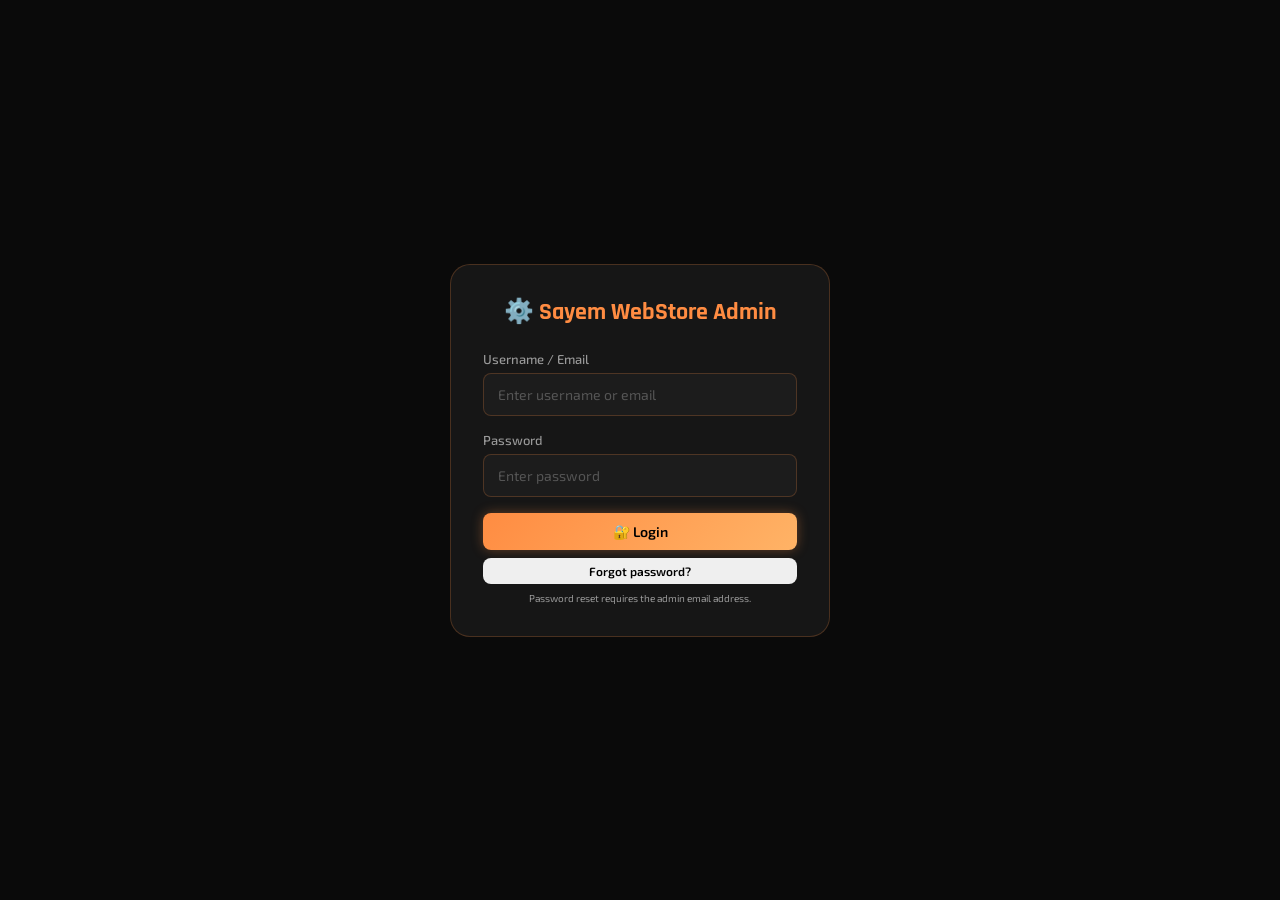
==== commit 0a9a6bff: "admin: harden user status controls and password recovery" ====
--- a/admin/index.html
+++ b/admin/index.html
@@ -202,13 +202,13 @@
     <div class="login-logo">⚙️ Sayem WebStore Admin</div>
     <div class="input-group">
       <label>Username / Email</label>
-      <input type="text" id="adminUser" placeholder="Enter username or email">
+      <input type="text" id="adminUser" placeholder="Enter username or email" autocomplete="username" maxlength="120">
     </div>
     <div class="input-group">
       <label>Password</label>
-      <input type="password" id="adminPass" placeholder="Enter password" onkeydown="if(event.key==='Enter')doAdminLogin()">
+      <input type="password" id="adminPass" placeholder="Enter password" autocomplete="current-password" maxlength="128" onkeydown="if(event.key==='Enter')doAdminLogin()">
     </div>
-    <button class="btn btn-primary" style="width:100%;" id="btnLogin">🔐 Login</button>
+    <button class="btn btn-primary" style="width:100%;" id="btnLogin">🔐 Login</button><button class="btn btn-ghost btn-sm" style="width:100%;margin-top:8px;" id="btnAdminReset">Forgot password?</button><div style="font-size:10px;color:var(--text-dim);text-align:center;margin-top:8px;">Password reset requires the admin email address.</div>
   </div>
 </div>
 
@@ -487,9 +487,9 @@
     <div class="admin-panel" id="settings">
       <div style="background:var(--card);border:1px solid var(--border);border-radius:12px;padding:24px;margin-bottom:20px;">
         <div style="font-weight:700;font-size:18px;margin-bottom:16px;">🔐 Admin Credentials</div>
-        <div class="input-group"><label>Current Password</label><input type="password" id="currentAdminPass" placeholder="Enter current password"></div>
+        <div class="input-group"><label>Current Password (required when changing password)</label><input type="password" id="currentAdminPass" placeholder="Enter current password" autocomplete="current-password" maxlength="128"></div>
         <div class="input-group"><label>New Username</label><input id="newAdminUser" placeholder="Leave blank to keep current"></div>
-        <div class="input-group"><label>New Password</label><input type="password" id="newAdminPass" placeholder="Leave blank to keep current"></div>
+        <div class="input-group"><label>New Password</label><input type="password" id="newAdminPass" placeholder="Leave blank to keep current" autocomplete="new-password" maxlength="128"></div>
         <button class="btn btn-primary" id="btnUpdateAdmin">Update Credentials</button>
       </div>
 
@@ -566,7 +566,7 @@
 <script type="module">
 import{initializeApp}from"https://www.gstatic.com/firebasejs/10.12.0/firebase-app.js";
 import{getDatabase,ref,push,set,get,remove,update}from"https://www.gstatic.com/firebasejs/10.12.0/firebase-database.js";
-import{getAuth,createUserWithEmailAndPassword,signInWithEmailAndPassword,onAuthStateChanged,signOut}from"https://www.gstatic.com/firebasejs/10.12.0/firebase-auth.js";
+import{getAuth,createUserWithEmailAndPassword,signInWithEmailAndPassword,sendPasswordResetEmail,onAuthStateChanged,signOut,updatePassword,EmailAuthProvider,reauthenticateWithCredential}from"https://www.gstatic.com/firebasejs/10.12.0/firebase-auth.js";
 const firebaseConfig={
   apiKey:"AIzaSyDo4VtvFjkHK_qPKw_8OvjWB3DF93m0_vE",
   authDomain:"samva-app-store.firebaseapp.com",
@@ -769,6 +769,7 @@
   }
 
   if (id === 'btnLogin' || target.closest('#btnLogin')) { doAdminLogin(); return; }
+  if (id === 'btnAdminReset' || target.closest('#btnAdminReset')) { sendAdminPasswordReset(); return; }
   if (id === 'btnLogout' || target.closest('#btnLogout')) { adminLogout(); return; }
   if (id === 'btnAddApp' || target.closest('#btnAddApp')) { addApp(); return; }
   if (id === 'btnUpdateAdmin' || target.closest('#btnUpdateAdmin')) { updateAdmin(); return; }
@@ -795,6 +796,11 @@
   if (id.startsWith('delAppBtn_')) {
     const key = id.replace('delAppBtn_', '');
     showConfirm('Delete App?', 'This cannot be undone.', () => deleteApp(key));
+    return;
+  }
+  if (id.startsWith('toggleUserBtn_')) {
+    const key = id.replace('toggleUserBtn_', '');
+    showConfirm('Update User Status?', 'Block/unblock this account?', () => toggleUserBlocked(key));
     return;
   }
   if (id.startsWith('delUserBtn_')) {
@@ -867,7 +873,44 @@
   }
 });
 
-async function exportBackup() {,  if (!firebaseReady) { toast('Not connected to Firebase.', 'error'); return; },  try {,    const results = await Promise.all([,      window._get(window._ref(window._db,'apps')), window._get(window._ref(window._db,'users')),,      window._get(window._ref(window._db,'settings')), window._get(window._ref(window._db,'ads')),    ]);,    const users = [];,    if (results[1].exists()) results[1].forEach(child => { const u={...(child.val()||{}),key:child.key}; delete u.password; users.push(u); });,    const payload={exportedAt:new Date().toISOString(),schemaVersion:2,apps:results[0].exists()?results[0].val():{},users,settings:results[2].exists()?results[2].val():{},ads:results[3].exists()?results[3].val():{}};,    const blob=new Blob([JSON.stringify(payload,null,2)],{type:'application/json'});,    const url=URL.createObjectURL(blob); const a=document.createElement('a');,    a.href=url; a.download='sayem-webstore-backup-'+new Date().toISOString().slice(0,10)+'.json';,    document.body.appendChild(a); a.click(); a.remove(); URL.revokeObjectURL(url);,    await logActivity('💾 Exported Backup','Passwords excluded'); toast('Backup exported. Passwords were excluded.','success');,  } catch(e) { console.error(e); toast('Backup export failed.','error'); },},// ============ PANELS ============
+async function exportBackup() {
+  if (!firebaseReady) { toast('Not connected to Firebase.', 'error'); return; }
+  try {
+    const appsSnap = await window._get(window._ref(window._db, 'apps'));
+    const usersSnap = await window._get(window._ref(window._db, 'users'));
+    const settingsSnap = await window._get(window._ref(window._db, 'settings'));
+    const adsSnap = await window._get(window._ref(window._db, 'ads'));
+    const users = [];
+    if (usersSnap.exists()) usersSnap.forEach(child => {
+      const u = { ...(child.val() || {}), key: child.key };
+      delete u.password;
+      users.push(u);
+    });
+    const payload = {
+      exportedAt: new Date().toISOString(),
+      schemaVersion: 2,
+      apps: appsSnap.exists() ? appsSnap.val() : {},
+      users,
+      settings: settingsSnap.exists() ? settingsSnap.val() : {},
+      ads: adsSnap.exists() ? adsSnap.val() : {},
+    };
+    const blob = new Blob([JSON.stringify(payload, null, 2)], { type: 'application/json' });
+    const url = URL.createObjectURL(blob);
+    const a = document.createElement('a');
+    a.href = url;
+    a.download = 'sayem-webstore-backup-' + new Date().toISOString().slice(0, 10) + '.json';
+    document.body.appendChild(a);
+    a.click();
+    a.remove();
+    URL.revokeObjectURL(url);
+    await logActivity('💾 Exported Backup', 'Passwords excluded');
+    toast('Backup exported. Passwords were excluded.', 'success');
+  } catch (e) {
+    console.error(e);
+    toast('Backup export failed.', 'error');
+  }
+}
+// ============ PANELS ============
 function showPanel(id) {
   document.querySelectorAll('.admin-panel').forEach(p => p.classList.remove('active'));
   document.querySelectorAll('.admin-tab').forEach(t => t.classList.remove('active'));
@@ -1148,10 +1191,15 @@
 // trimmed http/https only; javascript:/data:/control chars rejected.
 function isValidDownloadUrl(v) {
   const u = String(v || '').trim();
-  if (!u) return true; // empty allowed = "no download yet"
-  if (u.length > 2048) return false;
-  if (/[\u0000-\u0020\u007f]/.test(u)) return false;
+  if (!u) return true;
+  if (u.length > 2048 || /[\u0000-\u0020\u007f]/.test(u)) return false;
   return /^https?:\/\//i.test(u);
+}
+
+function isValidHttpUrl(v) {
+  const u = String(v || '').trim();
+  if (!u || u.length > 2048 || /[\u0000-\u0020\u007f]/.test(u)) return false;
+  try { const p = new URL(u); return p.protocol === 'http:' || p.protocol === 'https:'; } catch { return false; }
 }
 
 // ============ APPS ============
@@ -1176,6 +1224,9 @@
   const s4 = document.getElementById('aScreen4').value.trim();
   const s5 = document.getElementById('aScreen5').value.trim();
   if (!n || !d) { toast('Name and Description are required', 'error'); return; }
+  for (const [label, value] of [['Image URL', img], ['Screenshot 1', s1], ['Screenshot 2', s2], ['Screenshot 3', s3], ['Screenshot 4', s4], ['Screenshot 5', s5]]) {
+    if (value && !isValidHttpUrl(value)) { toast(label + ' must be a valid http(s) URL.', 'error'); return; }
+  }
   if (!isValidDownloadUrl(lk)) { toast('Download URL must be a valid http(s) link (GitHub Raw APK URL)', 'error'); return; }
   let vc = null;
   if (vcRaw !== '') {
@@ -1321,6 +1372,9 @@
   const s4 = document.getElementById('editScreen4')?.value.trim();
   const s5 = document.getElementById('editScreen5')?.value.trim();
   if (!n || !d) { toast('Name and Description are required', 'error'); return; }
+  for (const [label, value] of [['Image URL', img], ['Screenshot 1', s1], ['Screenshot 2', s2], ['Screenshot 3', s3], ['Screenshot 4', s4], ['Screenshot 5', s5]]) {
+    if (value && !isValidHttpUrl(value)) { toast(label + ' must be a valid http(s) URL.', 'error'); return; }
+  }
   if (!isValidDownloadUrl(lk)) { toast('Download URL must be a valid http(s) link (GitHub Raw APK URL)', 'error'); return; }
   let vc = null;
   if (vcRaw !== '') {
@@ -1447,7 +1501,7 @@
       : `<span class="src-badge dim">no data</span>`;
     return `<div class="user-row">
       <div class="user-row-main">
-        <div style="font-weight:600;">${esc(u.name || 'User')} ${srcBadge}</div>
+        <div style="font-weight:600;">${esc(u.name || 'User')} ${srcBadge} ${u.blocked === true ? '<span class="src-badge" style="background:rgba(255,100,100,0.12);color:#f87171;border-color:rgba(255,100,100,0.3);">BLOCKED</span>' : '<span class="src-badge dim">ACTIVE</span>'}</div>
         <div class="user-meta">
           <span>${esc(u.email || u.number || '')}</span>
           <span>•</span><span>${esc(u.gender || 'N/A')}</span>
@@ -1455,8 +1509,9 @@
           <span>•</span><span>📅 ${esc(fmtSignupDate(getUserSignupTs(u)))}</span>
         </div>
       </div>
-      <div style="display:flex;gap:6px;">
+      <div style="display:flex;gap:6px;flex-wrap:wrap;">
         <button class="btn btn-outline btn-sm" id="viewUserBtn_${esc(u.key)}">👁 View</button>
+        <button class="btn btn-sm ${u.blocked === true ? 'btn-success' : 'btn-warning'}" id="toggleUserBtn_${esc(u.key)}">${u.blocked === true ? '✅ Unblock' : '🚫 Block'}</button>
         <button class="btn btn-danger btn-sm" id="delUserBtn_${esc(u.key)}">🗑 Delete</button>
       </div>
     </div>`;
@@ -1479,6 +1534,25 @@
 }
 
 // ============ USER DETAIL (acquisition info) ============
+async function toggleUserBlocked(k) {
+  try {
+    const snap = await window._get(window._ref(window._db, 'users/' + k));
+    if (!snap.exists()) { toast('User not found', 'error'); return; }
+    const u = snap.val() || {};
+    const blocked = u.blocked !== true;
+    await window._update(window._ref(window._db, 'users/' + k), { blocked, status: blocked ? 'blocked' : 'active', updatedAt: Date.now() });
+    await logActivity(blocked ? '🚫 Blocked User' : '✅ Unblocked User', u.name || k);
+    toast(blocked ? 'User blocked.' : 'User unblocked.', 'success');
+    allUsersCache = null;
+    closeModal('userDetailOverlay');
+    loadUsers();
+    updateStats();
+  } catch (e) {
+    console.error(e);
+    toast('Could not update user status.', 'error');
+  }
+}
+
 function showUserDetail(k) {
   const u = (allUsersCache || []).find(x => x.key === k);
   if (!u) { toast('User not found — refresh the list', 'error'); return; }
@@ -1533,10 +1607,12 @@
       ${item('Phone', u.number)}
       ${item('Gender', u.gender)}
       ${item('Signup Date', fmtSignupDate(getUserSignupTs(u)))}
+      ${item('Status', u.blocked === true ? 'BLOCKED' : 'ACTIVE')}
       ${item('User Key', u.key)}
     </div>
     ${acqHtml}
     <div style="margin-top:18px;display:flex;gap:8px;flex-wrap:wrap;">
+      <button class="btn btn-sm ${u.blocked === true ? 'btn-success' : 'btn-warning'}" id="toggleUserBtn_${esc(u.key)}">${u.blocked === true ? '✅ Unblock User' : '🚫 Block User'}</button>
       <button class="btn btn-danger btn-sm" id="delUserBtn2_${esc(u.key)}">🗑 Delete User</button>
       <button class="btn btn-outline btn-sm" data-close="userDetailOverlay">Close</button>
     </div>`;
@@ -2071,31 +2147,51 @@
 
 // ============ SETTINGS ============
 async function updateAdmin() {
-  const cp = document.getElementById('currentAdminPass').value.trim();
   const nu = document.getElementById('newAdminUser').value.trim();
   const np = document.getElementById('newAdminPass').value.trim();
-  if (!cp) { toast('Enter current password', 'error'); return; }
-  try {
-    const s = await window._get(window._ref(window._db, `admins/${currentAdminKey}`));
-    if (s.val()?.password === cp) {
-      const u = {};
-      if (nu) u.username = nu;
-      if (np) u.password = np;
-      if (Object.keys(u).length) {
-        await window._update(window._ref(window._db, `admins/${currentAdminKey}`), u);
-        toast('✅ Credentials updated!', 'success');
-        await logActivity('🔐 Updated Admin Credentials');
-        document.getElementById('currentAdminPass').value = '';
-        document.getElementById('newAdminUser').value = '';
-        document.getElementById('newAdminPass').value = '';
-      } else { toast('Nothing to update', 'info'); }
-    } else { toast('Wrong current password', 'error'); }
-  } catch (e) { toast('Error: ' + e.message, 'error'); }
-}
-
+  const cp = document.getElementById('currentAdminPass').value;
+  if (!nu && !np) { toast('Nothing to update', 'info'); return; }
+  if (!window._auth?.currentUser || !currentAdminKey) { toast('Admin Auth session not available.', 'error'); return; }
+  try {
+    if (np) {
+      if (!cp) { toast('Current password is required to change the password.', 'error'); return; }
+      if (np.length < 6 || np.length > 128) { toast('New password must be 6–128 characters.', 'error'); return; }
+      const email = window._auth.currentUser.email;
+      if (!email) { toast('Admin account has no Firebase Auth email.', 'error'); return; }
+      const credential = EmailAuthProvider.credential(email, cp);
+      await reauthenticateWithCredential(window._auth.currentUser, credential);
+      await updatePassword(window._auth.currentUser, np);
+    }
+    const updates = {};
+    if (nu) updates.username = nu;
+    if (Object.keys(updates).length) await window._update(window._ref(window._db, 'admins/' + currentAdminKey), updates);
+    toast('✅ Admin credentials updated.', 'success');
+    await logActivity('🔐 Updated Admin Credentials', np ? 'Password changed via Firebase Auth' : 'Username changed');
+    document.getElementById('currentAdminPass').value = '';
+    document.getElementById('newAdminUser').value = '';
+    document.getElementById('newAdminPass').value = '';
+  } catch(e) {
+    console.error(e);
+    const code = e?.code || '';
+    const msg = code === 'auth/wrong-password' || code === 'auth/invalid-credential' ? 'Current password is incorrect.' : code === 'auth/requires-recent-login' ? 'Please log in again before changing the password.' : 'Could not update credentials.';
+    toast(msg, 'error');
+  }
+}
+async function sendAdminPasswordReset() {
+  const email = document.getElementById('adminUser')?.value.trim().toLowerCase();
+  if (!email || !email.includes('@')) { toast('Enter the admin email address first.', 'info', 3600); document.getElementById('adminUser')?.focus(); return; }
+  try {
+    await sendPasswordResetEmail(window._auth, email);
+    toast('Password reset email sent. Check the admin inbox.', 'success', 5000);
+  } catch (e) {
+    const msg = e?.code === 'auth/invalid-email' ? 'Enter a valid admin email address.' : 'Could not send reset email.';
+    toast(msg, 'error', 5000);
+  }
+}
 async function saveSettings() {
   const n = document.getElementById('websiteNameInput').value.trim() || 'Sayem WebStore';
   const logo = document.getElementById('logoUrlInput')?.value.trim();
+  if (logo && !isValidHttpUrl(logo)) { toast('Logo URL must be a valid http(s) URL.', 'error'); return; }
   localStorage.setItem('website_name', n);
   try {
     await window._set(window._ref(window._db, 'settings/websiteName'), n);
